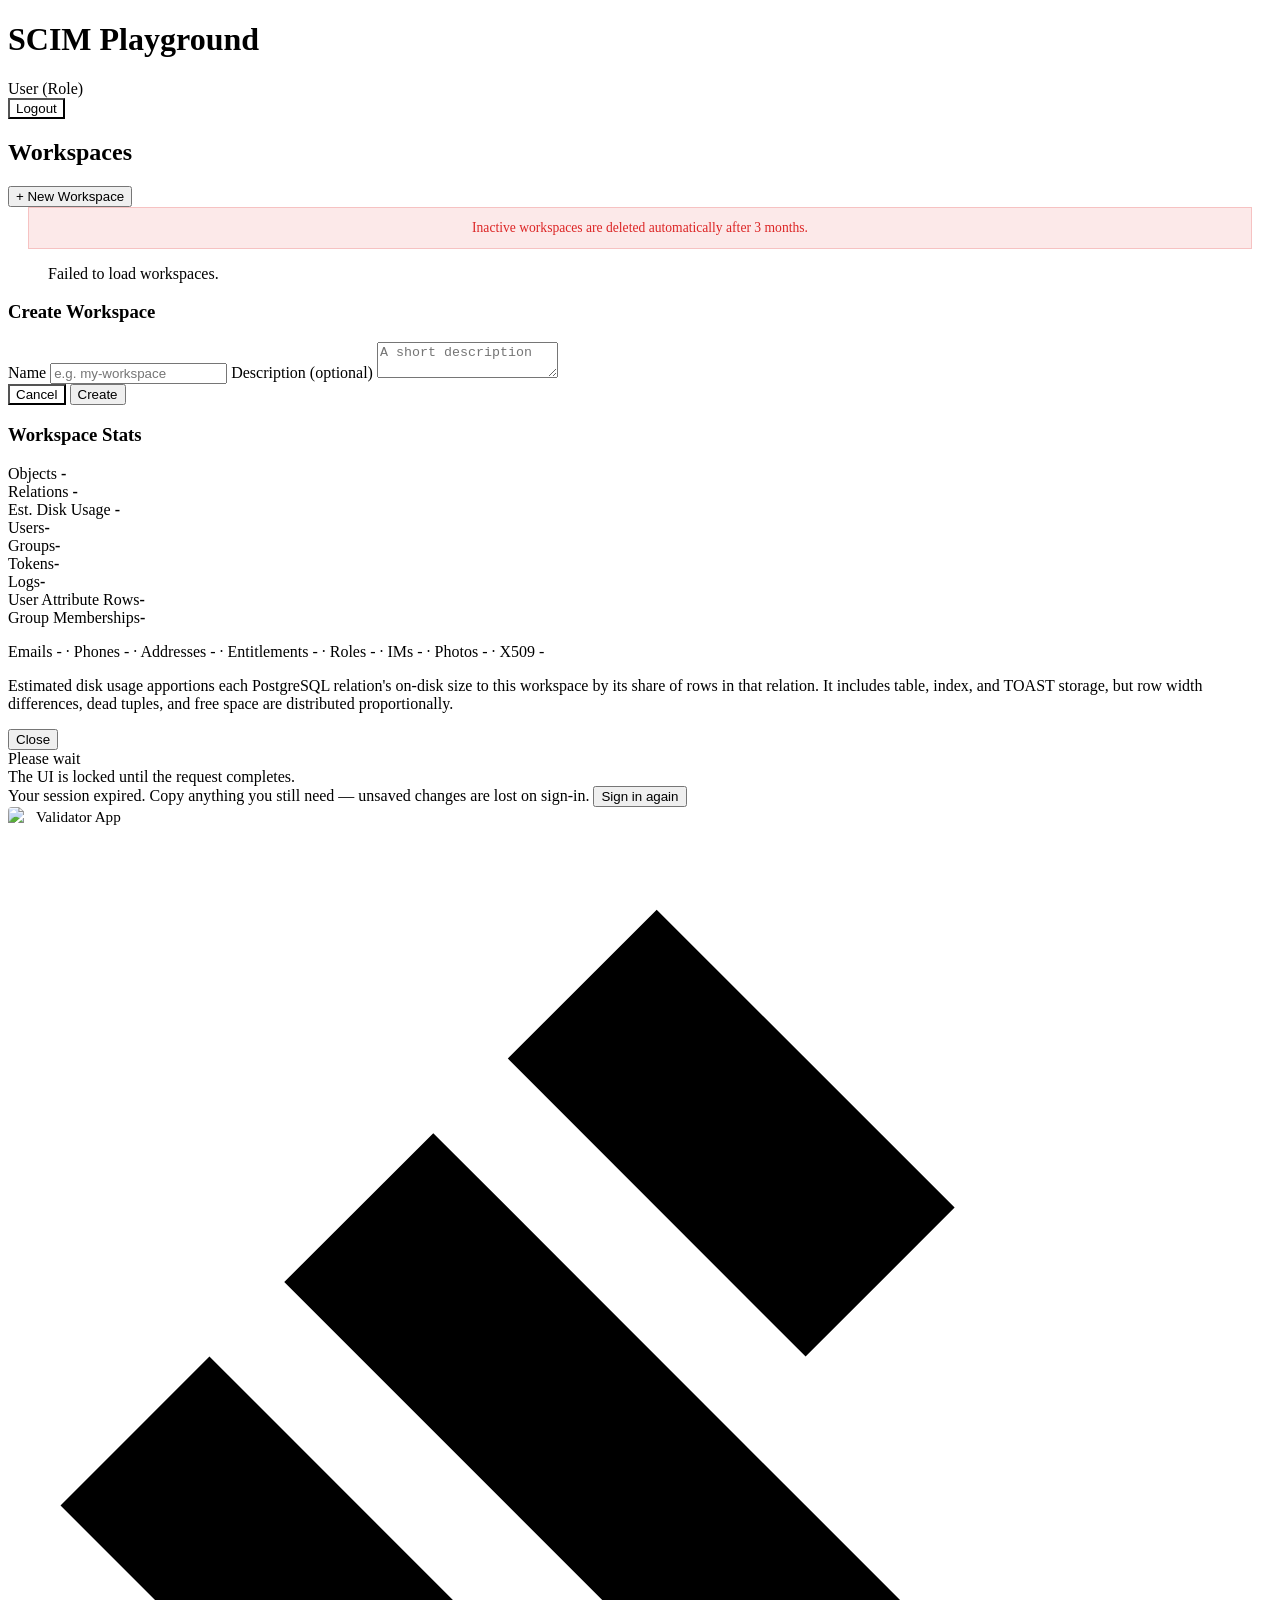
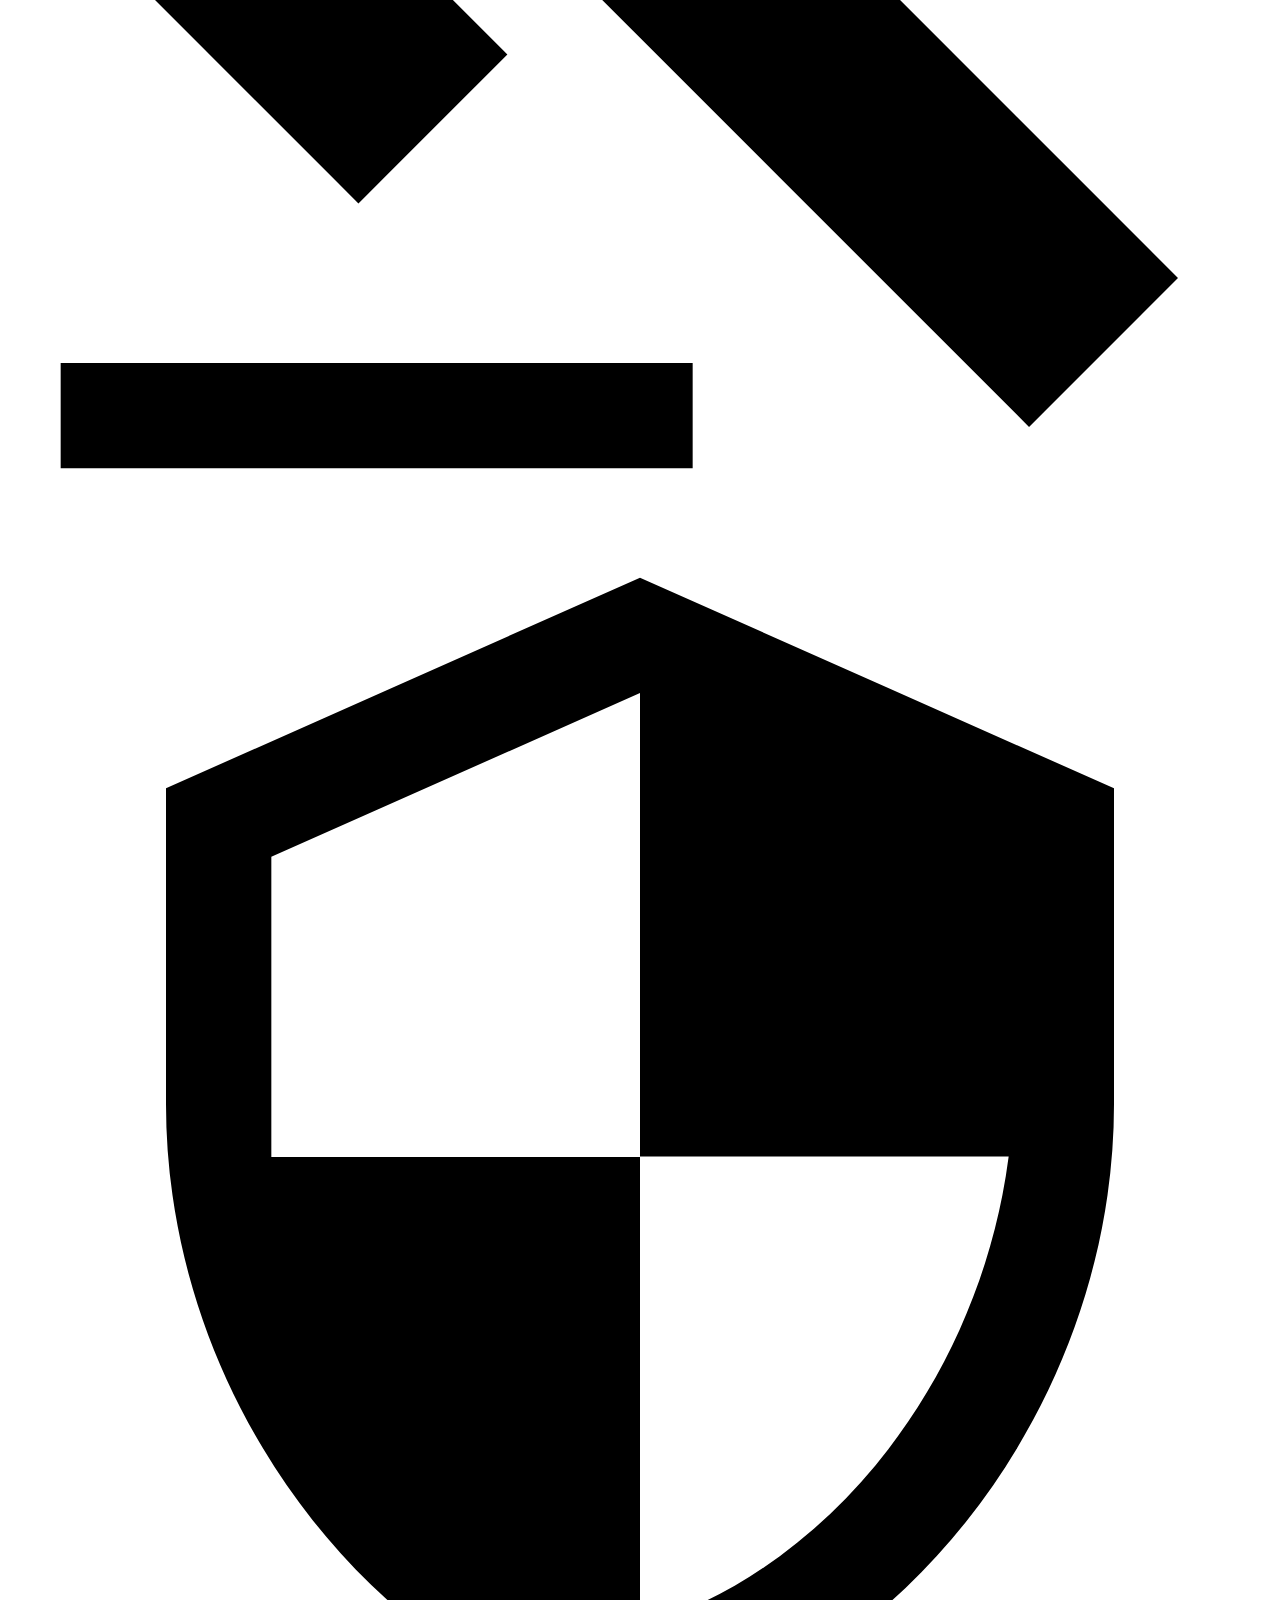
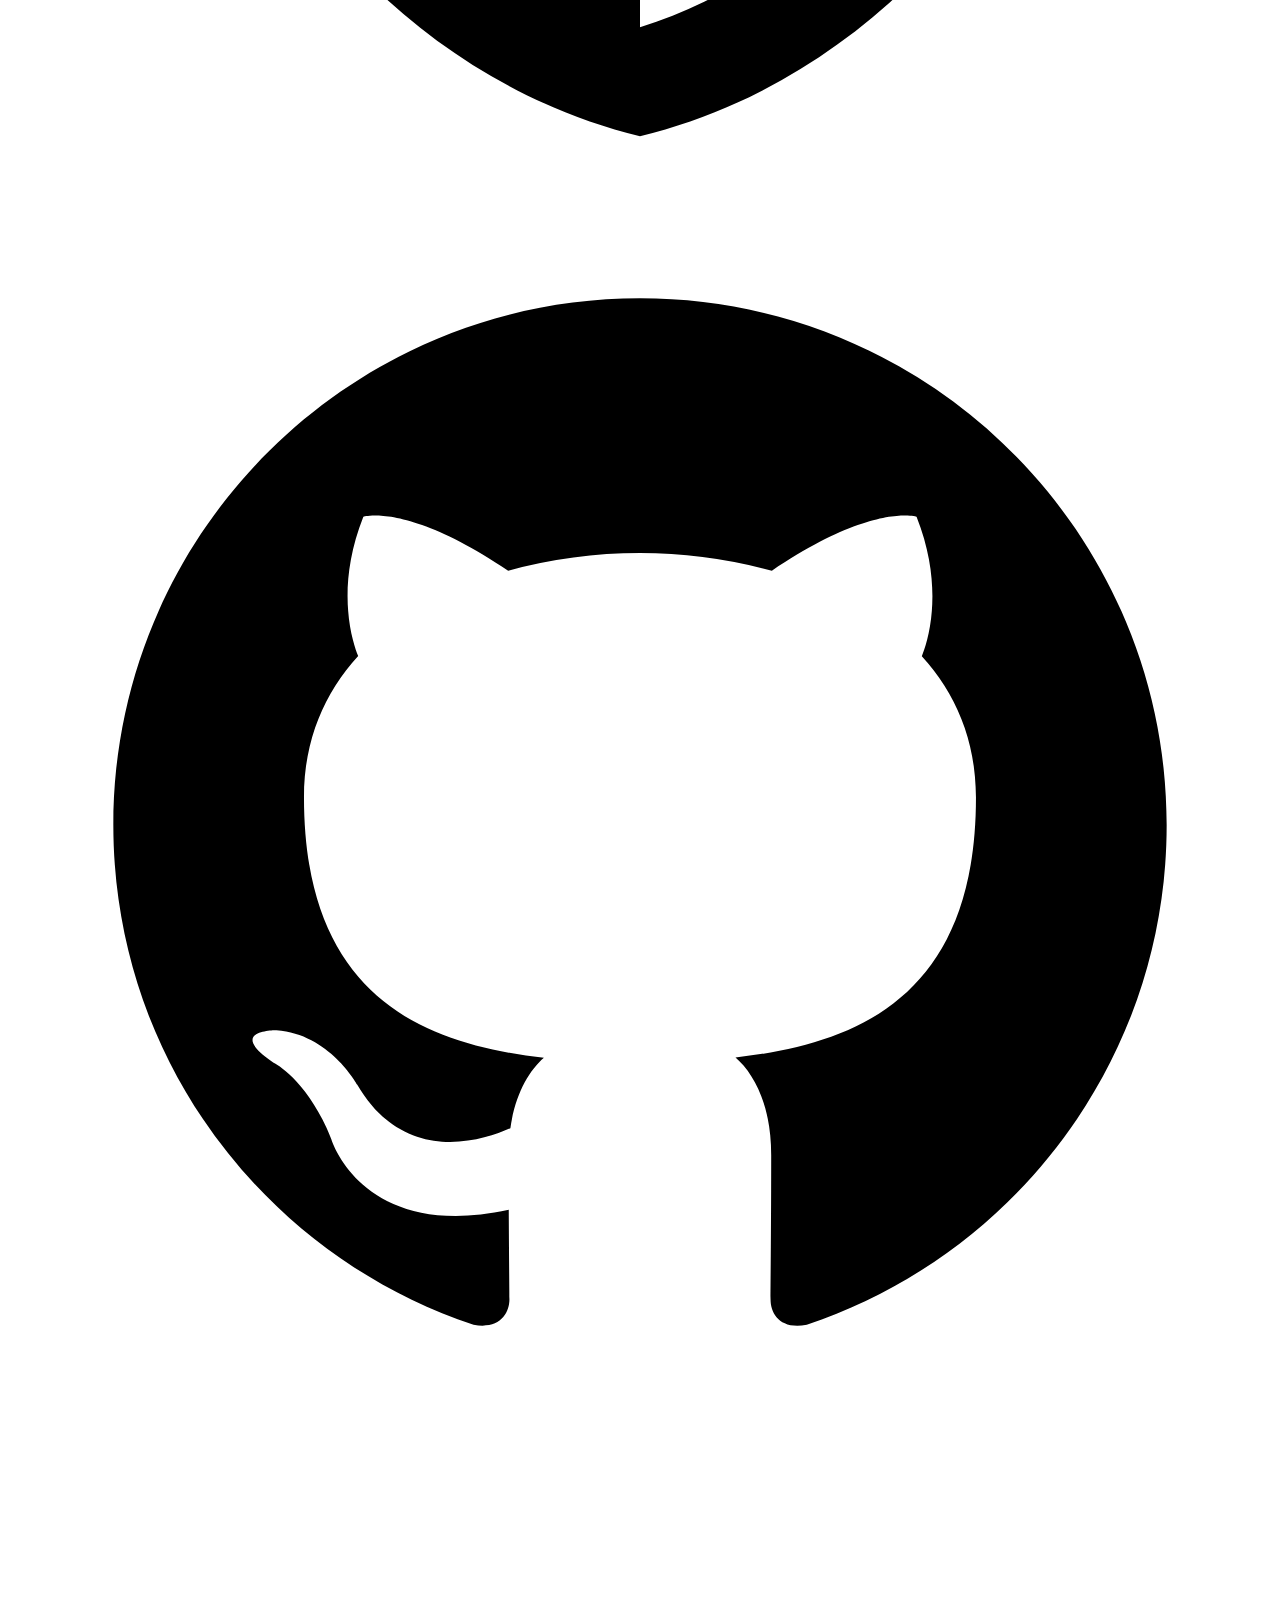
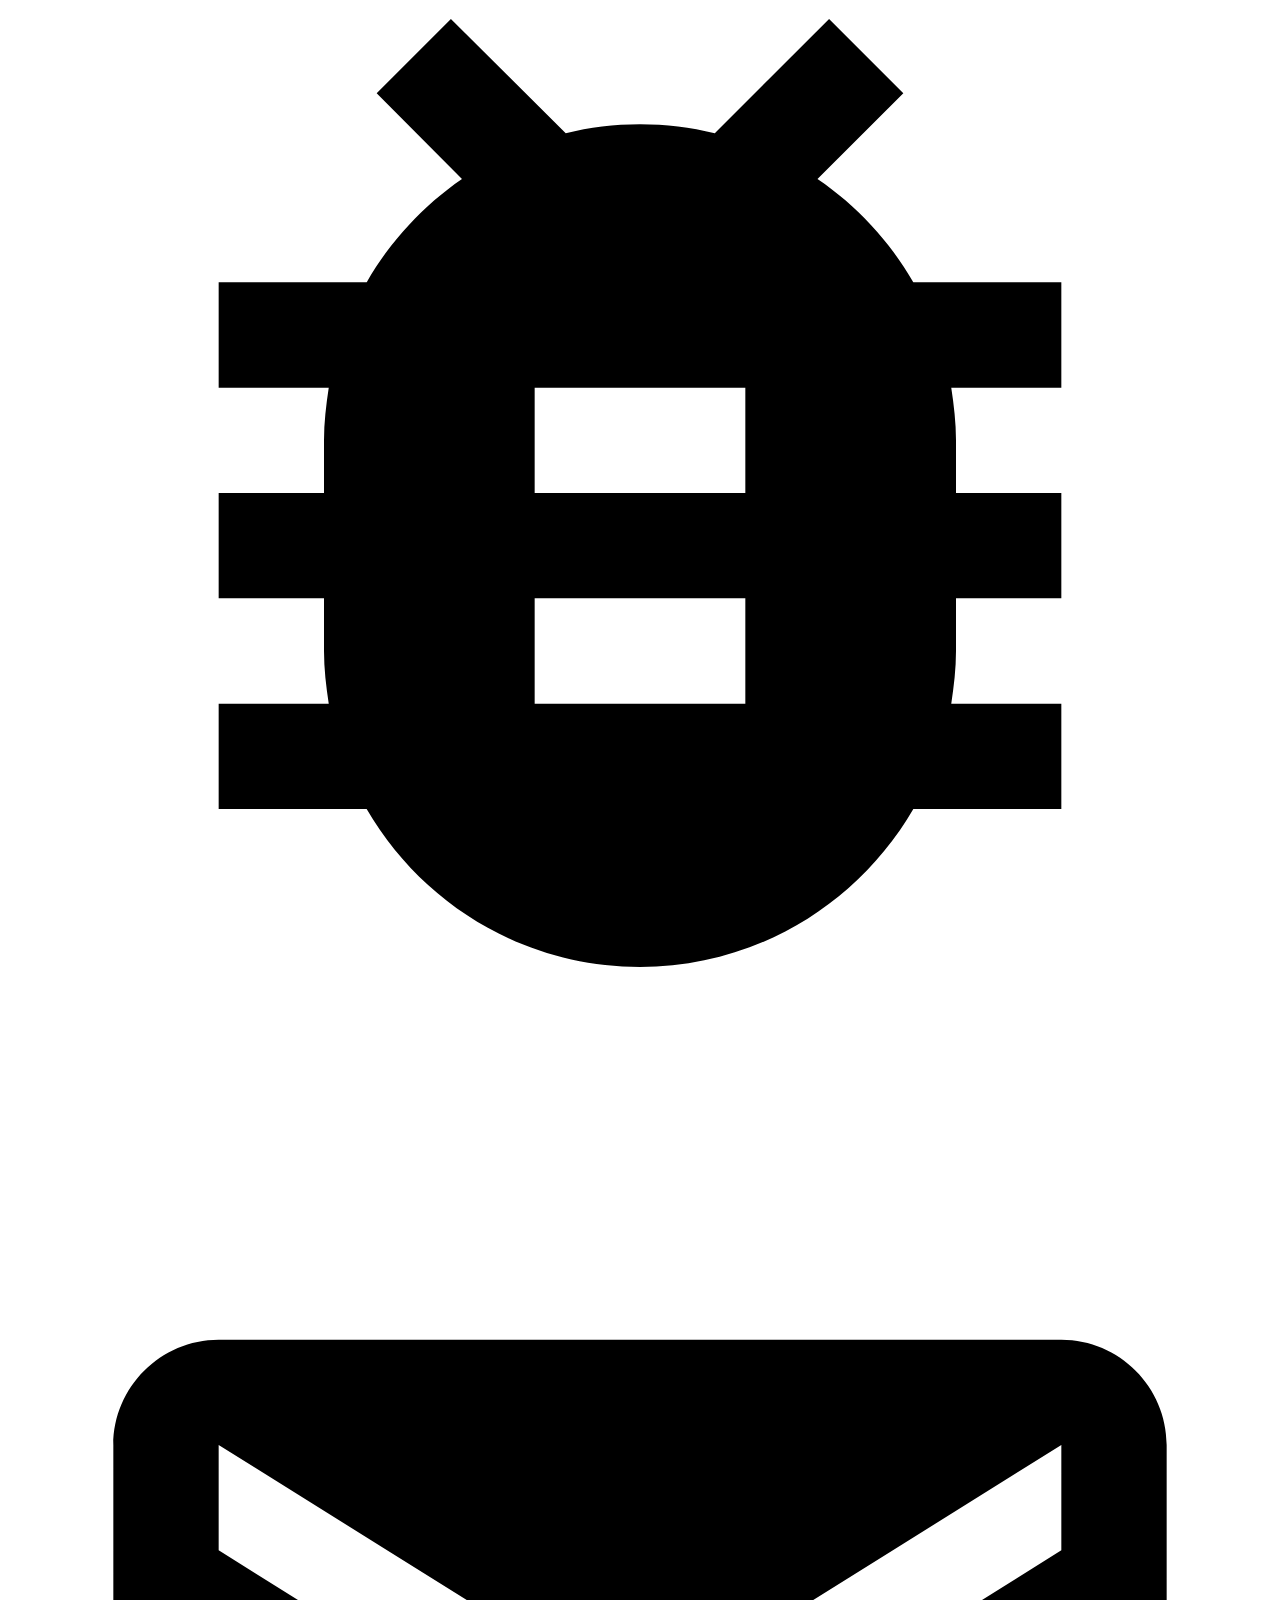
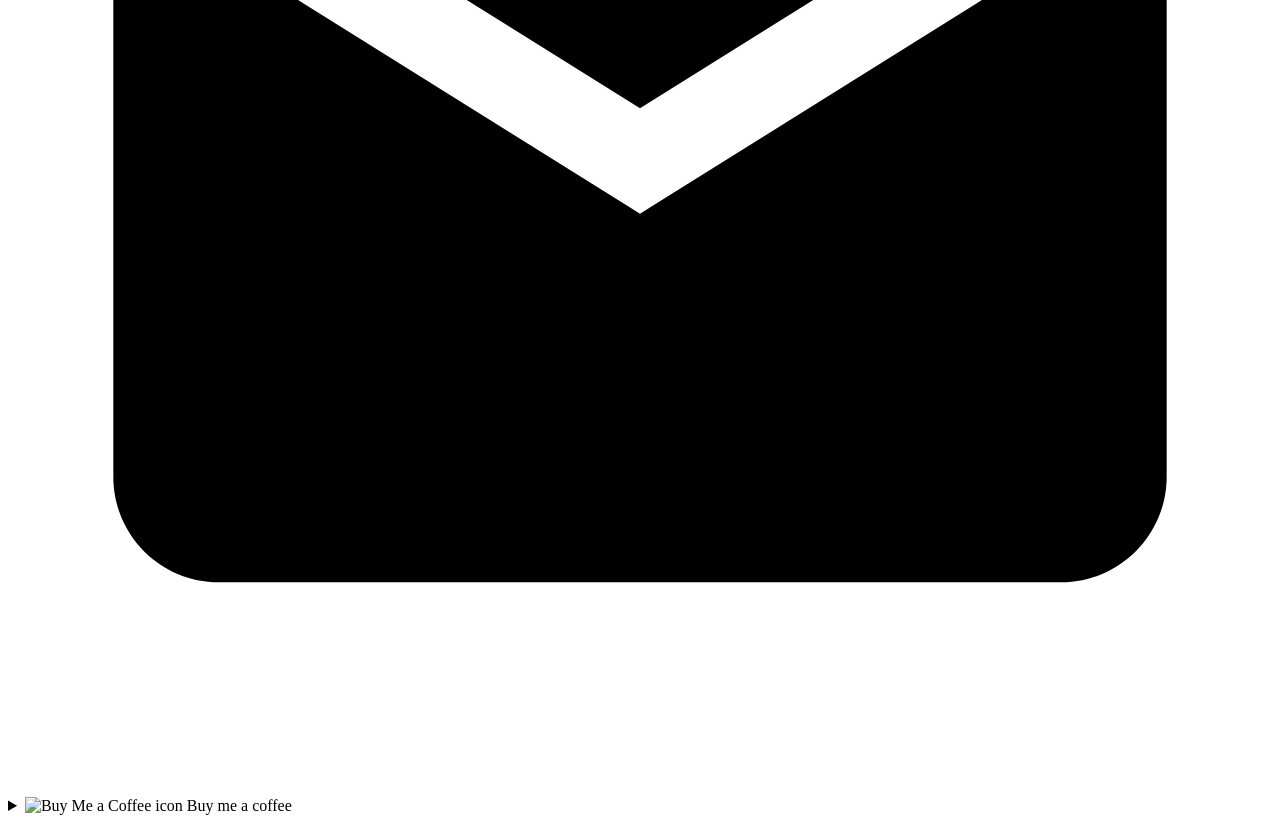
==== src/main/resources/templates/index.html @ 509dd082 "Return 401 for expired-session API calls and recover cleanly When the OIDC session expired, XHRs to " ====
<!DOCTYPE html>
<html lang="en" xmlns:th="http://www.thymeleaf.org">
<head>
    <meta charset="UTF-8">
    <meta name="viewport" content="width=device-width, initial-scale=1.0">
    <meta name="_csrf" th:content="${_csrf.token}">
    <meta name="_csrf_header" th:content="${_csrf.headerName}">
    <title>SCIM Playground</title>
    <link rel="icon" type="image/svg+xml" th:href="@{/favicon.svg}" href="/favicon.svg">
    <link rel="stylesheet" th:href="@{/fonts/fonts.css}" href="/fonts/fonts.css">
    <link rel="stylesheet" th:href="@{/css/workspace.css}" href="/css/workspace.css">
    <script th:src="@{/js/api-client.js}" src="/js/api-client.js"></script>
    <style>
        /* Page-local only. auto-style-* names are reused with different meanings in workspace.html,
           so they must not move into the shared stylesheet. */
        .auto-style-1 { margin:0 }
        .auto-style-2 { background:var(--surface2);color:var(--text) }
        .auto-style-3 { background:var(--surface2) }
        .workspace-list { list-style: none; }
        .workspace-item { display: flex; justify-content: space-between; align-items: center; padding: 1rem 1.25rem; background: var(--surface); border: 1px solid var(--border); border-radius: var(--radius); margin-bottom: 0.5rem; cursor: pointer; transition: border-color 0.15s; }
        .workspace-item:hover { border-color: var(--primary); }
        .workspace-item .name { font-weight: 600; }
        .workspace-item .meta { font-size: 0.75rem; color: var(--text-muted); }
        .workspace-item .actions { display: flex; gap: 0.5rem; }
    </style>
</head>
<body>
<div class="container">
    <header class="site-header">
        <div class="site-header-brand">
            <h1>SCIM Playground</h1>
        </div>
        <div class="site-header-user">
            <span class="user-name" th:text="${currentUser} + ' (' + ${currentUserRole} + ')'">User (Role)</span>
            <form method="post" th:action="@{/logout}"  class="auto-style-1" >
                <input type="hidden" th:name="${_csrf.parameterName}" th:value="${_csrf.token}">
                <button class="btn auto-style-2" type="submit" >Logout</button>
            </form>
        </div>
    </header>

    <div class="card">
        <div class="card-header">
            <h2>Workspaces</h2>
            <button class="btn btn-primary" onclick="showCreateModal()">+ New Workspace</button>
        </div>
        <div style="margin: 0 1.25rem 1rem 1.25rem; color: #dc2626; background: rgba(220, 38, 38, 0.1); padding: 0.75rem; border-radius: var(--radius); text-align: center; border: 1px solid rgba(220, 38, 38, 0.2); font-size: 0.85rem; font-weight: 500;">
            Inactive workspaces are deleted automatically after 3 months.
        </div>
        <ul class="workspace-list" id="workspaceList">
            <li class="empty-state" id="emptyState">Loading...</li>
        </ul>
    </div>
</div>

<!-- Create Workspace Modal -->
<div class="modal-backdrop" id="createModal">
    <div class="modal">
        <h3>Create Workspace</h3>
        <label for="wsName">Name</label>
        <input type="text" id="wsName" placeholder="e.g. my-workspace">
        <label for="wsDesc">Description (optional)</label>
        <textarea id="wsDesc" rows="2" placeholder="A short description"></textarea>
        <div class="modal-actions">
            <button class="btn auto-style-3"  onclick="hideCreateModal()">Cancel</button>
            <button class="btn btn-primary" onclick="createWorkspace()">Create</button>
        </div>
    </div>
</div>

<div class="modal-backdrop" id="statsModal">
    <div class="modal modal-wide">
        <h3 id="statsModalTitle">Workspace Stats</h3>
        <div class="stats-grid">
            <div class="stat-tile">
                <span class="stat-label">Objects</span>
                <strong class="stat-value" id="statsObjects">-</strong>
            </div>
            <div class="stat-tile">
                <span class="stat-label">Relations</span>
                <strong class="stat-value" id="statsRelations">-</strong>
            </div>
            <div class="stat-tile">
                <span class="stat-label">Est. Disk Usage</span>
                <strong class="stat-value" id="statsStorage">-</strong>
            </div>
        </div>
        <div class="stats-breakdown">
            <div class="stats-breakdown-item"><span>Users</span><strong id="statsUsers">-</strong></div>
            <div class="stats-breakdown-item"><span>Groups</span><strong id="statsGroups">-</strong></div>
            <div class="stats-breakdown-item"><span>Tokens</span><strong id="statsTokens">-</strong></div>
            <div class="stats-breakdown-item"><span>Logs</span><strong id="statsLogs">-</strong></div>
            <div class="stats-breakdown-item"><span>User Attribute Rows</span><strong id="statsAttributes">-</strong></div>
            <div class="stats-breakdown-item"><span>Group Memberships</span><strong id="statsMemberships">-</strong></div>
        </div>
        <p class="stats-note" id="statsAttributeBreakdown">Emails - · Phones - · Addresses - · Entitlements - · Roles - · IMs - · Photos - · X509 -</p>
        <p class="stats-note">Estimated disk usage apportions each PostgreSQL relation's on-disk size to this workspace by its share of rows in that relation. It includes table, index, and TOAST storage, but row width differences, dead tuples, and free space are distributed proportionally.</p>
        <div class="modal-actions">
            <button class="btn btn-info" onclick="hideStatsModal()">Close</button>
        </div>
    </div>
</div>

<div class="blocking-overlay" id="actionOverlay" aria-hidden="true">
    <output class="blocking-overlay-card" aria-live="polite" aria-busy="true">
        <div class="blocking-overlay-spinner"></div>
        <div>
            <div class="blocking-overlay-title" id="actionOverlayTitle">Please wait</div>
            <div class="blocking-overlay-copy" id="actionOverlayCopy">The UI is locked until the request completes.</div>
        </div>
    </output>
</div>

<div class="session-banner" id="sessionExpiredBanner" role="alert" aria-hidden="true">
    <span>Your session expired. Copy anything you still need — unsaved changes are lost on sign-in.</span>
    <button class="btn btn-primary btn-sm" type="button" onclick="signInAgain()">Sign in again</button>
</div>

<div class="toast" id="toast"></div>

<script type="module">
// apiFetch() and signInAgain() come from /js/api-client.js, loaded in <head>.
const API = '/api';
const statsCache = new Map();
let blockingActionInFlight = false;

async function loadWorkspaces() {
    try {
        const res = await apiFetch(`${API}/workspaces`);
        const data = await res.json();
        const list = document.getElementById('workspaceList');
        if (!data.length) {
            list.innerHTML = '<li class="empty-state">No workspaces yet. Create one to get started.</li>';
            return;
        }
        list.innerHTML = data.map(ws => `
            <li class="workspace-item" onclick="window.location='/workspaces/${ws.id}'">
                <div>
                    <div class="name">${esc(ws.name)}</div>
                    <div class="meta">Workspace ID ${esc(ws.id)}</div>
                    <div class="meta">Owner ${esc(ws.createdByDisplayName || ws.createdByUsername || 'n/a')}</div>
                    <div class="meta" id="ws-size-${ws.id}">Total size Loading...</div>
                    <div class="meta">Created ${new Date(ws.createdAt).toLocaleString()}</div>
                    <div class="meta">Last updated ${ws.updatedAt ? new Date(ws.updatedAt).toLocaleString() : 'N/A'}</div>
                </div>
                <div class="actions" onclick="event.stopPropagation()">
                    <button class="btn btn-info btn-sm" onclick="showWorkspaceStats('${ws.id}','${esc(ws.name)}')">Stats</button>
                    <button class="btn btn-danger btn-sm" onclick="deleteWorkspace('${ws.id}','${esc(ws.name)}')">Delete</button>
                </div>
            </li>
        `).join('');
        await Promise.all(data.map(ws => hydrateWorkspaceSize(ws.id)));
    } catch {
        document.getElementById('workspaceList').innerHTML = '<li class="empty-state">Failed to load workspaces.</li>';
    }
}

async function hydrateWorkspaceSize(workspaceId) {
    try {
        const stats = await loadWorkspaceStats(workspaceId);
        const size = document.getElementById(`ws-size-${workspaceId}`);
        if (size) {
            size.textContent = `Total size ${formatBytes(stats.storage?.estimatedRowBytes)}`;
        }
    } catch {
        const size = document.getElementById(`ws-size-${workspaceId}`);
        if (size) {
            size.textContent = 'Total size unavailable';
        }
    }
}

async function loadWorkspaceStats(workspaceId) {
    if (statsCache.has(workspaceId)) {
        return statsCache.get(workspaceId);
    }
    const res = await apiFetch(`${API}/workspaces/${workspaceId}/stats`);
    if (!res.ok) {
        throw new Error('Failed to load workspace stats');
    }
    const stats = await res.json();
    statsCache.set(workspaceId, stats);
    return stats;
}

async function showWorkspaceStats(workspaceId, workspaceName) {
    if (statsCache.has(workspaceId)) {
        const stats = statsCache.get(workspaceId);
        document.getElementById('statsModalTitle').textContent = `Workspace Stats: ${workspaceName}`;
        renderWorkspaceStats(stats, 'stats');
        document.getElementById('statsModal').classList.add('active');
        return;
    }
    await runBlockingAction('Loading workspace stats', async () => {
        try {
            const stats = await loadWorkspaceStats(workspaceId);
            document.getElementById('statsModalTitle').textContent = `Workspace Stats: ${workspaceName}`;
            renderWorkspaceStats(stats, 'stats');
            document.getElementById('statsModal').classList.add('active');
        } catch {
            toast('Failed to load workspace stats');
        }
    });
}

function hideStatsModal() {
    document.getElementById('statsModal').classList.remove('active');
}

function setActionOverlay(active, title = 'Please wait', copy = 'The UI is locked until the request completes.') {
    const overlay = document.getElementById('actionOverlay');
    if (!overlay) {
        return;
    }
    overlay.classList.toggle('active', active);
    overlay.setAttribute('aria-hidden', active ? 'false' : 'true');
    setText('actionOverlayTitle', title);
    setText('actionOverlayCopy', copy);
}

async function runBlockingAction(title, operation, copy = 'This action may take a moment while the database responds.') {
    if (blockingActionInFlight) {
        return;
    }
    blockingActionInFlight = true;
    setActionOverlay(true, title, copy);
    try {
        return await operation();
    } catch (err) {
        console.error('Action failed:', err);
        toast('Request failed');
        return null;
    } finally {
        blockingActionInFlight = false;
        setActionOverlay(false);
    }
}

function showCreateModal() { document.getElementById('createModal').classList.add('active'); document.getElementById('wsName').focus(); }
function hideCreateModal() { document.getElementById('createModal').classList.remove('active'); }

async function createWorkspace() {
    const name = document.getElementById('wsName').value.trim();
    if (!name) return;
    const desc = document.getElementById('wsDesc').value.trim();
    await runBlockingAction('Creating workspace', async () => {
        const res = await apiFetch(`${API}/workspaces`, {
            method: 'POST', headers: {'Content-Type': 'application/json'},
            body: JSON.stringify({name, description: desc || null})
        });
        if (!res.ok) {
            const msg = await res.text();
            toast(msg || 'Failed to create workspace');
            return;
        }
        hideCreateModal();
        document.getElementById('wsName').value = '';
        document.getElementById('wsDesc').value = '';
        toast('Workspace created');
        await loadWorkspaces();
    });
}

async function deleteWorkspace(id, name) {
    if (!confirm(`Delete workspace "${name}"? This also deletes all its data.`)) return;
    await runBlockingAction('Deleting workspace', async () => {
        const res = await apiFetch(`${API}/workspaces/${id}`, {method: 'DELETE'});
        if (!res.ok) {
            const msg = await res.text();
            toast(msg || 'Failed to delete workspace');
            return;
        }
        statsCache.delete(id);
        toast('Workspace deleted');
        await loadWorkspaces();
    });
}

function toast(msg) {
    const t = document.getElementById('toast');
    t.textContent = msg; t.classList.add('show');
    setTimeout(() => t.classList.remove('show'), 2500);
}

function renderWorkspaceStats(stats, prefix) {
    const objects = stats?.objects || {};
    const relations = stats?.relations || {};
    const storage = stats?.storage || {};
    const attributes = objects.userAttributes || {};

    setText(`${prefix}Objects`, formatNumber(objects.total));
    setText(`${prefix}Relations`, formatNumber(relations.total));
    setText(`${prefix}Storage`, formatBytes(storage.estimatedRowBytes));
    setText(`${prefix}Users`, formatNumber(objects.users));
    setText(`${prefix}Groups`, formatNumber(objects.groups));
    setText(`${prefix}Tokens`, formatNumber(objects.tokens));
    setText(`${prefix}Logs`, formatNumber(objects.logs));
    setText(`${prefix}Attributes`, formatNumber(objects.userAttributeRows));
    setText(`${prefix}Memberships`, formatNumber(relations.groupMemberships));
    setText(
        `${prefix}AttributeBreakdown`,
        `Emails ${formatNumber(attributes.emails)} · Phones ${formatNumber(attributes.phoneNumbers)} · Addresses ${formatNumber(attributes.addresses)} · Entitlements ${formatNumber(attributes.entitlements)} · Roles ${formatNumber(attributes.roles)} · IMs ${formatNumber(attributes.ims)} · Photos ${formatNumber(attributes.photos)} · X509 ${formatNumber(attributes.x509Certificates)}`);
}

function setText(id, value) {
    const element = document.getElementById(id);
    if (element) {
        element.textContent = value;
    }
}

function formatNumber(value) {
    if (typeof value !== 'number' || Number.isNaN(value)) {
        return '-';
    }
    return new Intl.NumberFormat().format(value);
}

function formatBytes(value) {
    if (typeof value !== 'number' || Number.isNaN(value)) {
        return '-';
    }
    if (value < 1024) {
        return `${formatNumber(value)} B`;
    }

    const units = ['KB', 'MB', 'GB', 'TB'];
    let size = value / 1024;
    let unitIndex = 0;
    while (size >= 1024 && unitIndex < units.length - 1) {
        size /= 1024;
        unitIndex += 1;
    }
    return `${size.toFixed(size >= 10 ? 1 : 2)} ${units[unitIndex]}`;
}

function esc(s) { const d = document.createElement('div'); d.textContent = s; return d.innerHTML; }

globalThis.showCreateModal = showCreateModal;
globalThis.hideCreateModal = hideCreateModal;
globalThis.createWorkspace = createWorkspace;
globalThis.showWorkspaceStats = showWorkspaceStats;
globalThis.hideStatsModal = hideStatsModal;
globalThis.deleteWorkspace = deleteWorkspace;

try {
    await loadWorkspaces();
} catch (err) {
    console.error('Initialization error:', err);
    toast('Failed to load workspaces');
}
</script>
<footer class="site-footer">
    <div style="margin-bottom: 1rem;">
        <a th:href="${validatorUrl}" target="_blank" rel="noopener noreferrer" style="display: inline-flex; align-items: center; gap: 0.5rem; color: var(--text-muted); text-decoration: none; font-weight: 500; font-size: 0.95rem;">
            <img th:src="|${validatorUrl}/favicon.svg|" alt="Favicon" style="width: 1.25rem; height: 1.25rem; border-radius: 0.25rem;"> Validator App
        </a>
    </div>
    <nav class="site-footer-icons" aria-label="Legal and contact links">
        <a href="https://scimsandbox.github.io/scim-app-policy/terms.html" target="_blank" rel="noopener noreferrer" aria-label="Terms of Service" title="Terms of Service">
            <svg xmlns="http://www.w3.org/2000/svg" viewBox="0 0 24 24"><path d="M1 21h12v2H1zM5.245 8.07l2.83-2.827 14.14 14.142-2.828 2.828zM12.317 1l5.657 5.656-2.83 2.83-5.654-5.66zM3.825 9.485l5.657 5.657-2.828 2.828-5.657-5.657z"/></svg>
        </a>
        <a href="https://scimsandbox.github.io/scim-app-policy/privacy.html" target="_blank" rel="noopener noreferrer" aria-label="Privacy Policy" title="Privacy Policy">
            <svg xmlns="http://www.w3.org/2000/svg" viewBox="0 0 24 24"><path d="M12 1 3 5v6c0 5.55 3.84 10.74 9 12 5.16-1.26 9-6.45 9-12V5l-9-4zm0 10.99h7c-.53 4.12-3.28 7.79-7 8.94V12H5V6.3l7-3.11v8.8z"/></svg>
        </a>
        <a href="https://github.com/scimsandbox" target="_blank" rel="noopener noreferrer" aria-label="GitHub" title="GitHub">
            <svg xmlns="http://www.w3.org/2000/svg" viewBox="0 0 24 24"><path d="M12 2C6.477 2 2 6.477 2 12c0 4.42 2.865 8.166 6.839 9.489.5.092.682-.217.682-.482 0-.237-.009-.866-.013-1.7-2.782.603-3.369-1.342-3.369-1.342-.454-1.155-1.11-1.462-1.11-1.462-.908-.62.069-.608.069-.608 1.003.07 1.531 1.03 1.531 1.03.892 1.529 2.341 1.087 2.91.831.092-.646.35-1.086.636-1.337-2.22-.253-4.555-1.11-4.555-4.943 0-1.091.39-1.984 1.029-2.683-.103-.253-.446-1.27.098-2.647 0 0 .84-.269 2.75 1.025A9.578 9.578 0 0 1 12 6.836a9.59 9.59 0 0 1 2.504.337c1.909-1.294 2.747-1.025 2.747-1.025.546 1.377.203 2.394.1 2.647.64.699 1.028 1.592 1.028 2.683 0 3.842-2.339 4.687-4.566 4.935.359.309.678.919.678 1.852 0 1.336-.012 2.415-.012 2.743 0 .267.18.578.688.48C19.138 20.163 22 16.418 22 12c0-5.523-4.477-10-10-10z"/></svg>
        </a>
        <a href="https://github.com/scimsandbox/scim-project/issues" target="_blank" rel="noopener noreferrer" aria-label="Report Issue" title="Report Issue">
            <svg xmlns="http://www.w3.org/2000/svg" viewBox="0 0 24 24"><path d="M20 8h-2.81c-.45-.78-1.07-1.45-1.82-1.96L17 4.41 15.59 3l-2.17 2.17C12.96 5.06 12.49 5 12 5c-.49 0-.96.06-1.41.17L8.41 3 7 4.41l1.62 1.63C7.88 6.55 7.26 7.22 6.81 8H4v2h2.09c-.05.33-.09.66-.09 1v1H4v2h2v1c0 .34.04.67.09 1H4v2h2.81c1.04 1.79 2.97 3 5.19 3s4.15-1.21 5.19-3H20v-2h-2.09c.05-.33.09-.66.09-1v-1h2v-2h-2v-1c0-.34-.04-.67-.09-1H20V8zm-6 8h-4v-2h4v2zm0-4h-4v-2h4v2z"/></svg>
        </a>
        <a href="mailto:support@scimsandbox.net" aria-label="Email Support" title="Email Support">
            <svg xmlns="http://www.w3.org/2000/svg" viewBox="0 0 24 24"><path d="M20 4H4c-1.1 0-2 .9-2 2v12c0 1.1.9 2 2 2h16c1.1 0 2-.9 2-2V6c0-1.1-.9-2-2-2zm0 4-8 5-8-5V6l8 5 8-5v2z"/></svg>
        </a>
    </nav>
</footer>
<details class="bmc-widget">
    <summary aria-label="Buy me a coffee">
        <img th:src="@{/images/buy-me-a-coffee-icon.svg}" src="/images/buy-me-a-coffee-icon.svg" alt="Buy Me a Coffee icon">
        <span class="bmc-widget-label">Buy me a coffee</span>
    </summary>
    <a class="bmc-panel" href="https://buymeacoffee.com/eduard.pal" target="_blank" rel="noopener noreferrer" aria-label="Open Buy Me a Coffee">
        <img th:src="@{/images/buy-me-a-coffee.png}" src="/images/buy-me-a-coffee.png" alt="Buy Me a Coffee QR code">
        <span class="bmc-panel-copy">
            <span class="bmc-panel-hint">Scan or click</span>
        </span>
    </a>
</details>
</body>
</html>
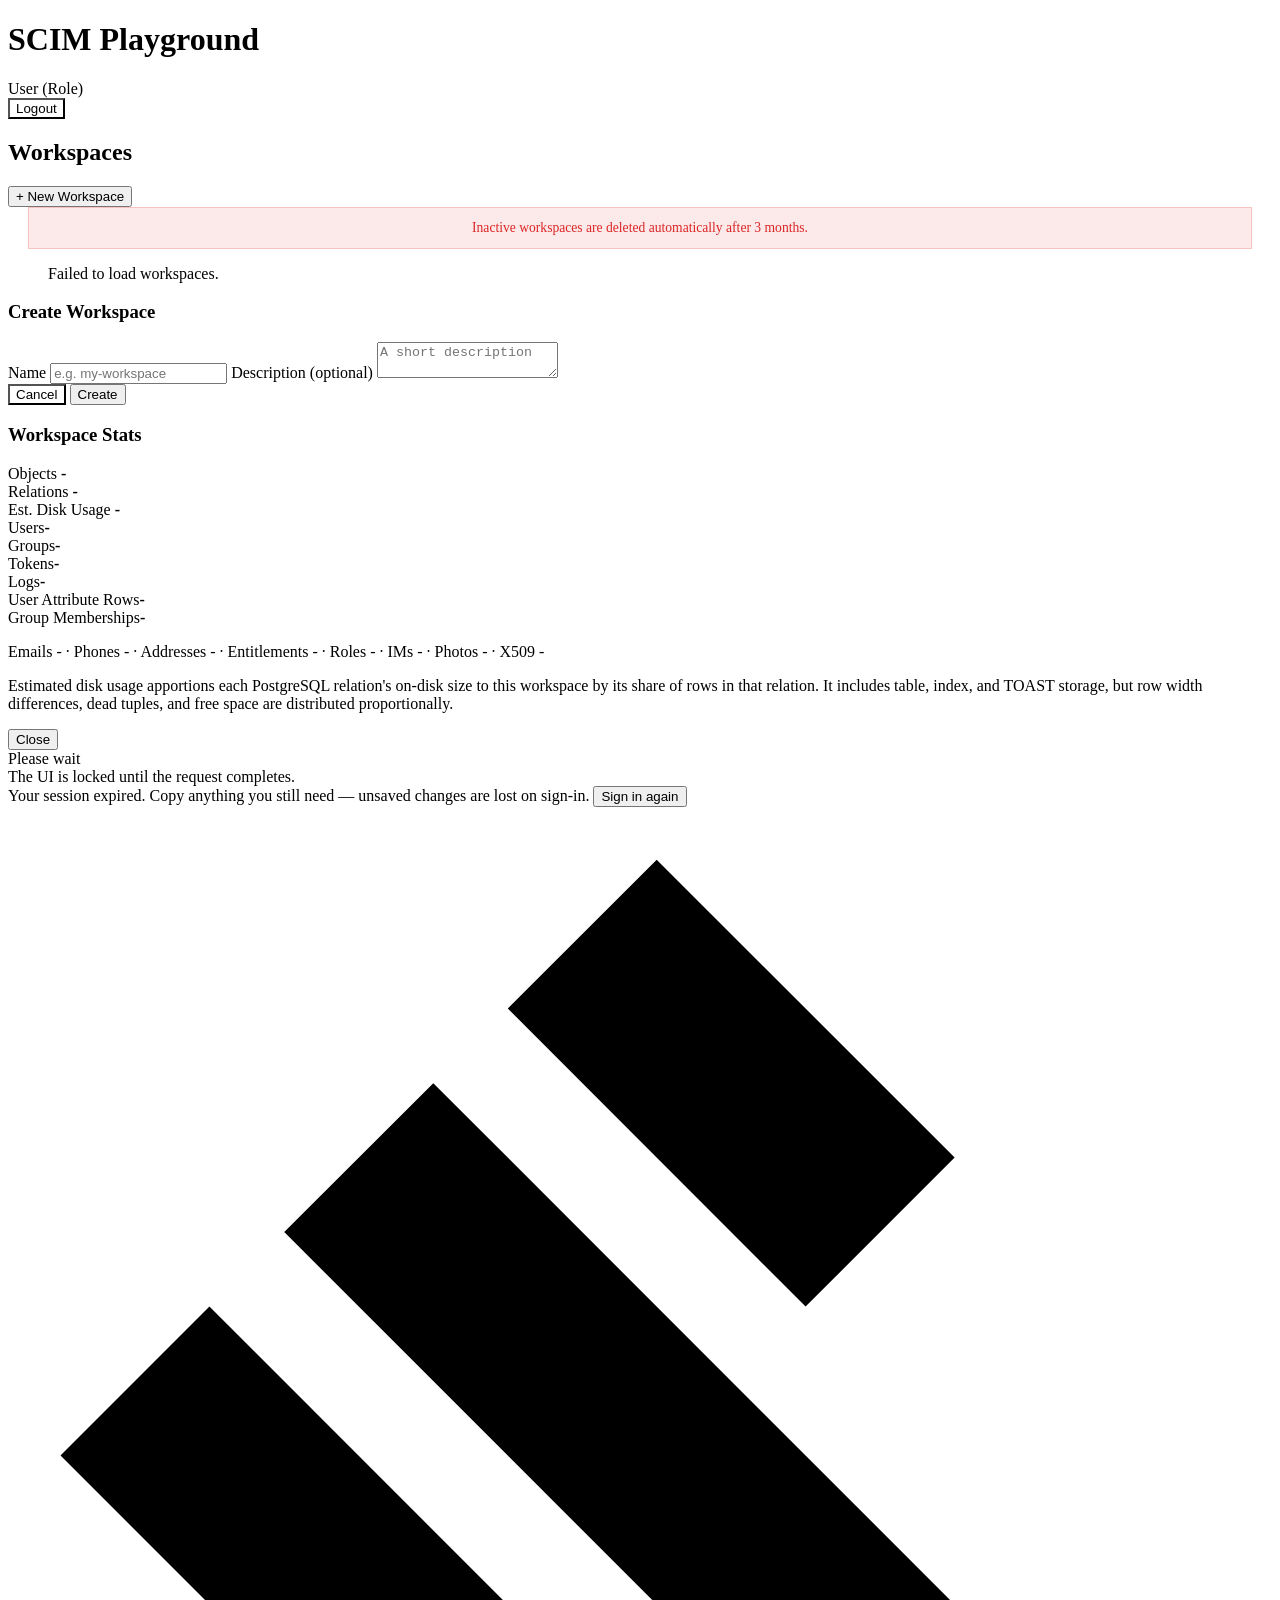
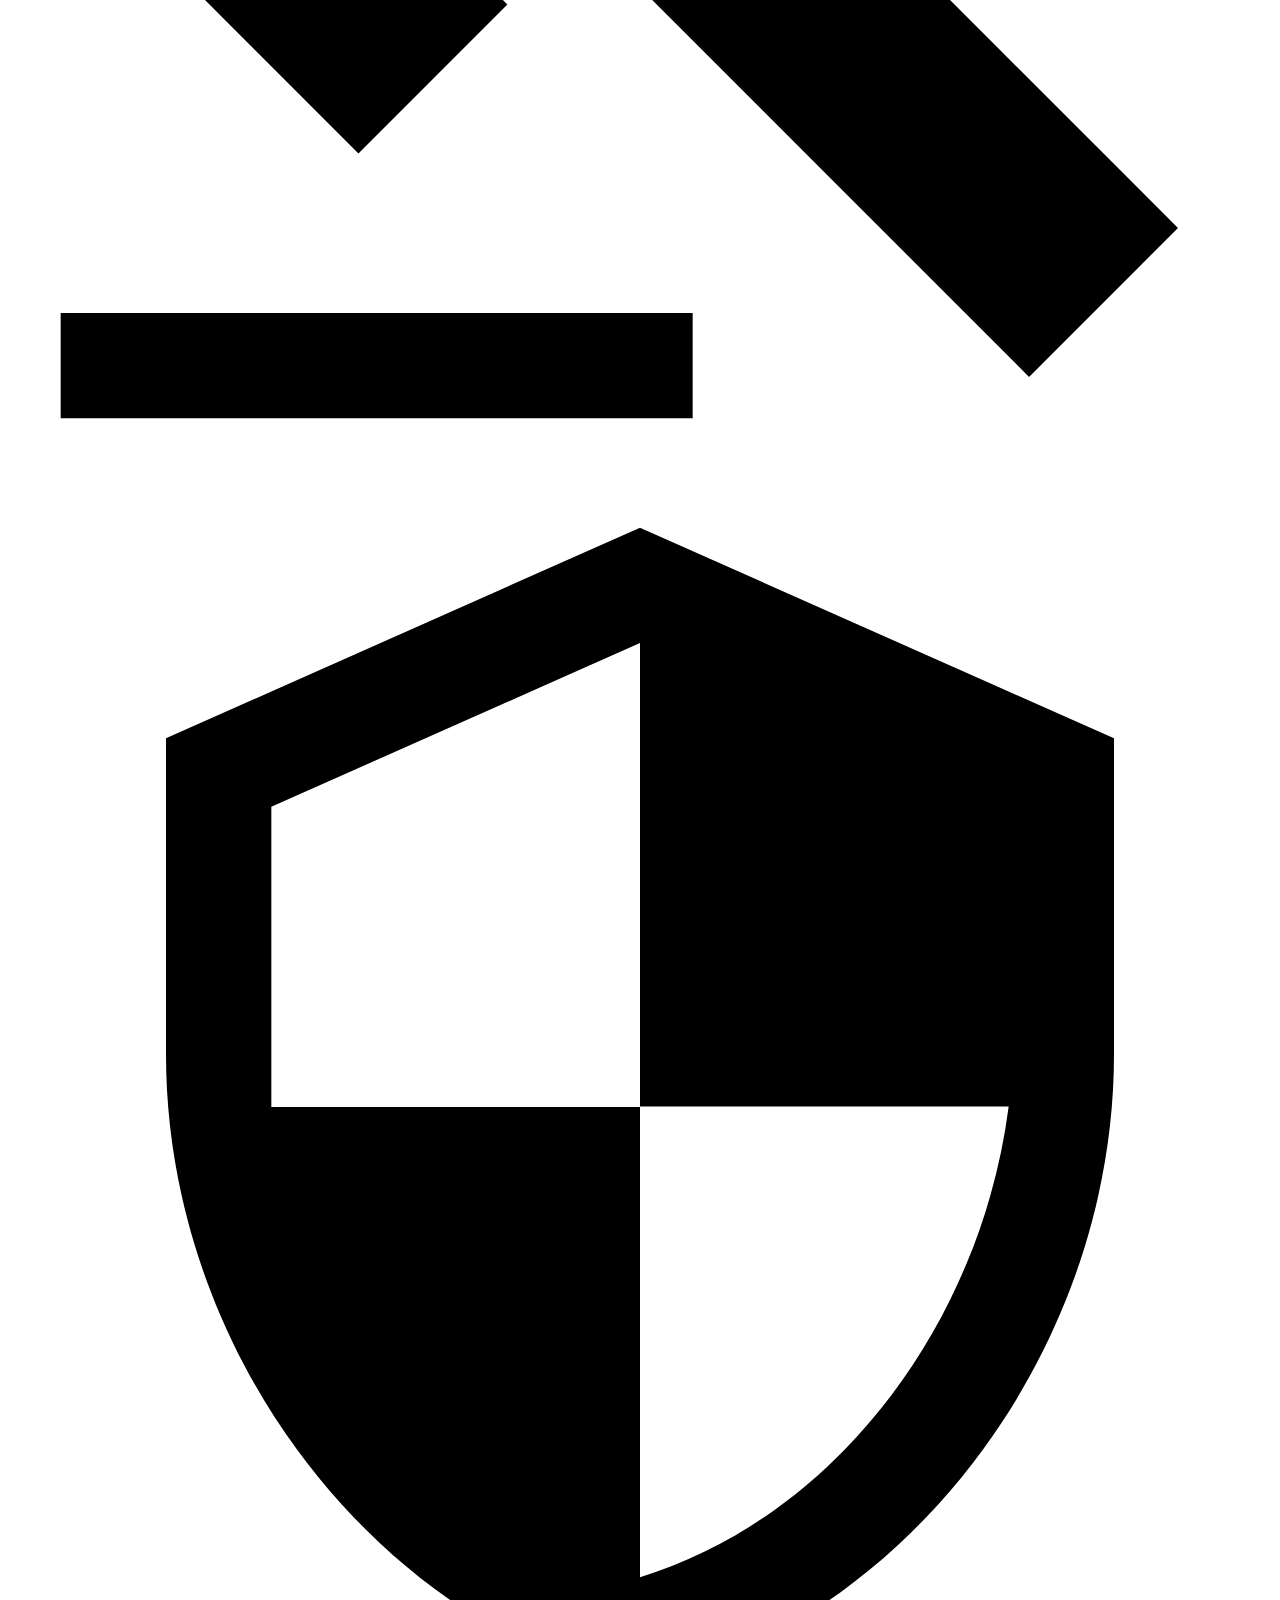
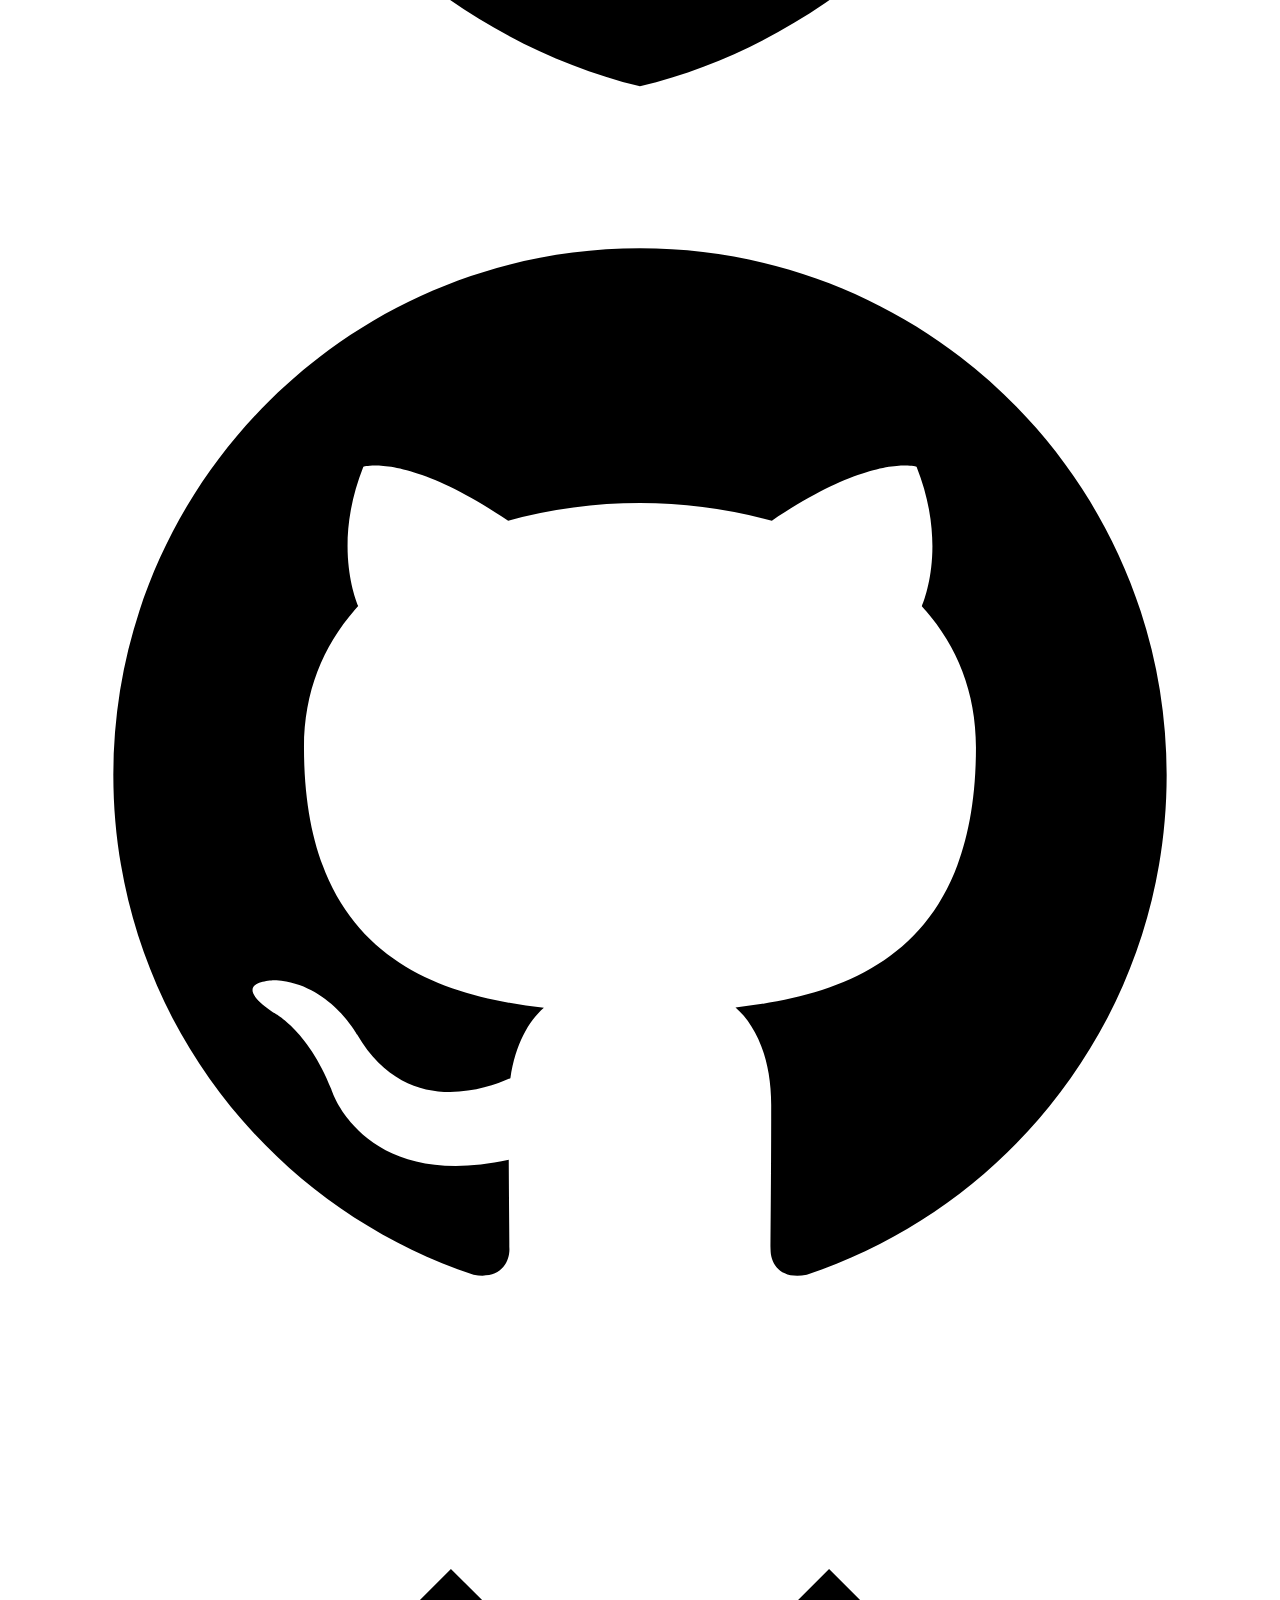
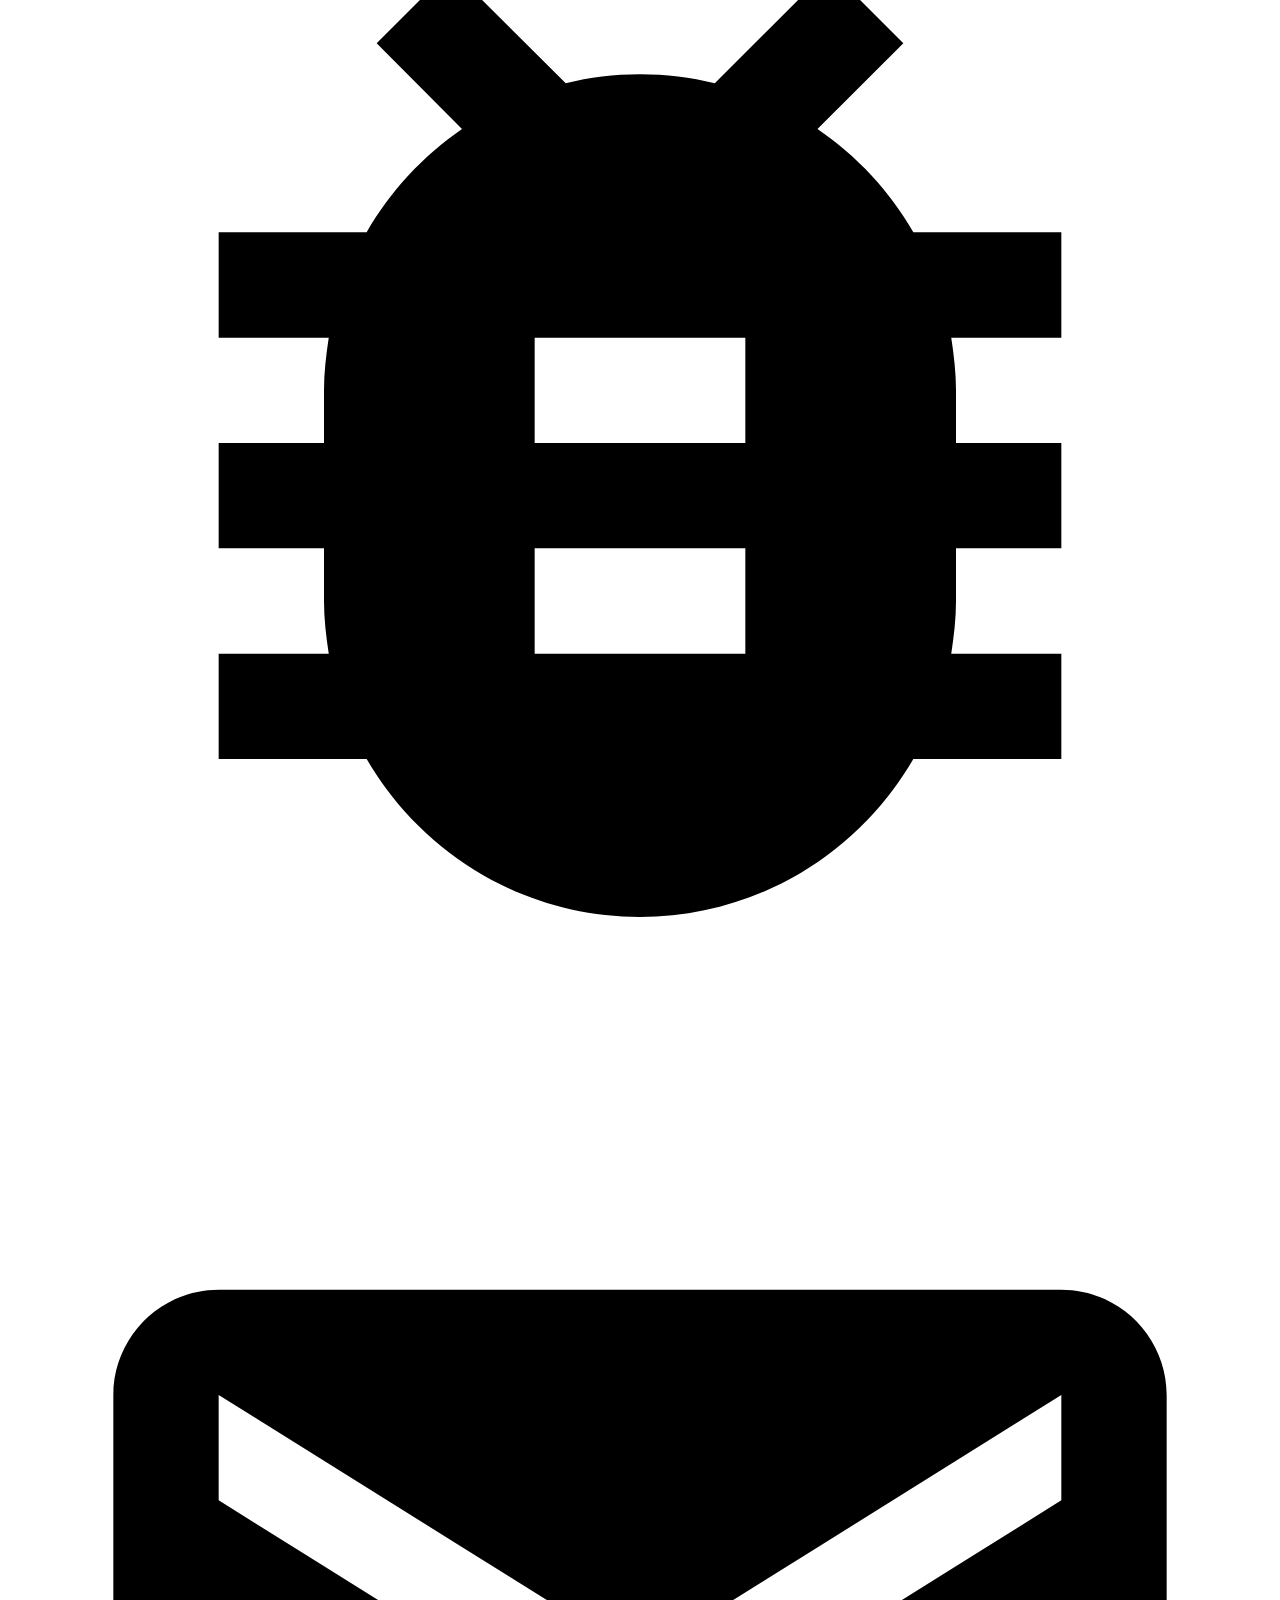
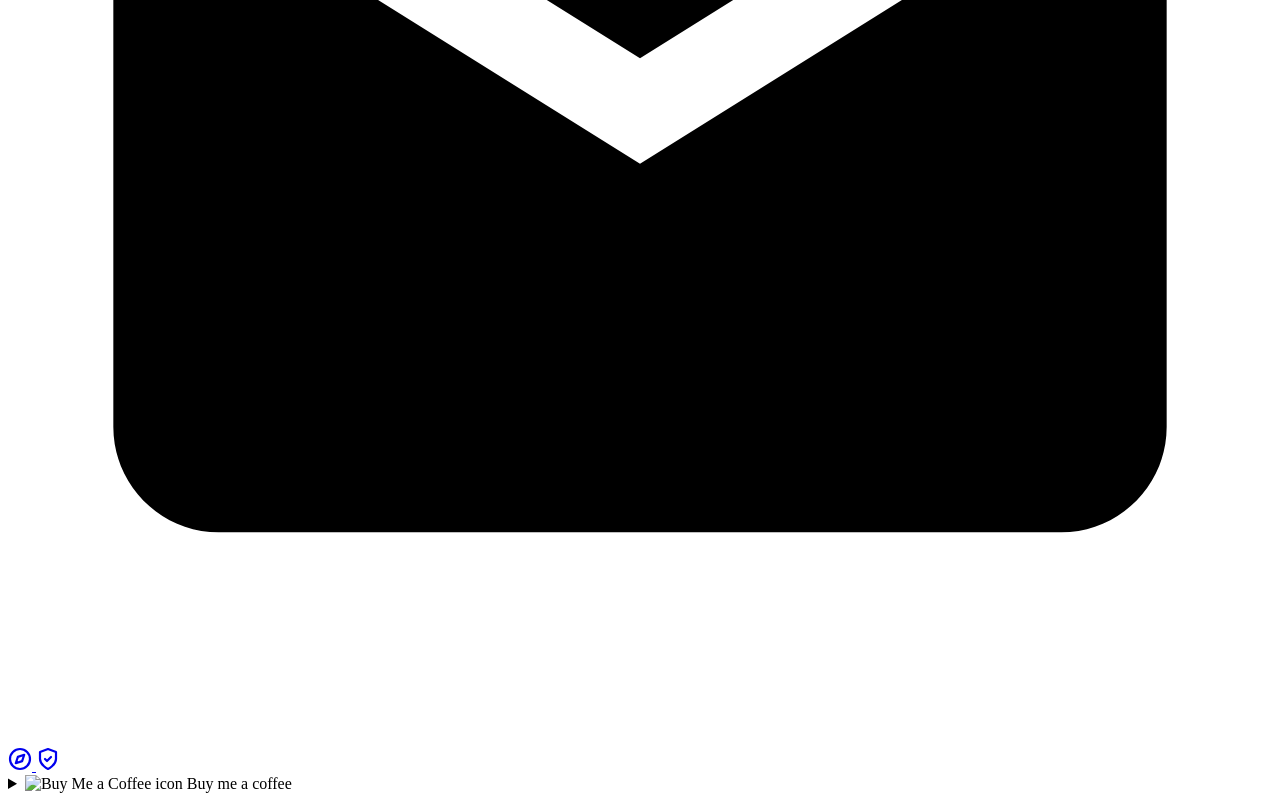
==== commit 81c48517: "feat: add floating side dock and tooltips, update token management, and improve docker build script" ====
--- a/src/main/resources/templates/index.html
+++ b/src/main/resources/templates/index.html
@@ -144,7 +144,8 @@
                     <div class="meta">Last updated ${ws.updatedAt ? new Date(ws.updatedAt).toLocaleString() : 'N/A'}</div>
                 </div>
                 <div class="actions" onclick="event.stopPropagation()">
-                    <button class="btn btn-info btn-sm" onclick="showWorkspaceStats('${ws.id}','${esc(ws.name)}')">Stats</button>
+                    <a href="/workspaces/${ws.id}" class="btn btn-primary btn-sm" style="text-decoration: none;">Open</a>
+                    <button class="btn btn-secondary btn-sm" onclick="showWorkspaceStats('${ws.id}','${esc(ws.name)}')">Stats</button>
                     <button class="btn btn-danger btn-sm" onclick="deleteWorkspace('${ws.id}','${esc(ws.name)}')">Delete</button>
                 </div>
             </li>
@@ -351,11 +352,6 @@
 }
 </script>
 <footer class="site-footer">
-    <div style="margin-bottom: 1rem;">
-        <a th:href="${validatorUrl}" target="_blank" rel="noopener noreferrer" style="display: inline-flex; align-items: center; gap: 0.5rem; color: var(--text-muted); text-decoration: none; font-weight: 500; font-size: 0.95rem;">
-            <img th:src="|${validatorUrl}/favicon.svg|" alt="Favicon" style="width: 1.25rem; height: 1.25rem; border-radius: 0.25rem;"> Validator App
-        </a>
-    </div>
     <nav class="site-footer-icons" aria-label="Legal and contact links">
         <a href="https://scimsandbox.github.io/scim-app-policy/terms.html" target="_blank" rel="noopener noreferrer" aria-label="Terms of Service" title="Terms of Service">
             <svg xmlns="http://www.w3.org/2000/svg" viewBox="0 0 24 24"><path d="M1 21h12v2H1zM5.245 8.07l2.83-2.827 14.14 14.142-2.828 2.828zM12.317 1l5.657 5.656-2.83 2.83-5.654-5.66zM3.825 9.485l5.657 5.657-2.828 2.828-5.657-5.657z"/></svg>
@@ -374,6 +370,15 @@
         </a>
     </nav>
 </footer>
+<!-- Floating Side Dock -->
+<aside class="floating-side-dock" aria-label="Quick Navigation">
+    <a th:href="|${validatorUrl}/request-explorer|" href="https://val.scimsandbox.net/request-explorer" target="_blank" rel="noopener noreferrer" class="floating-side-btn" data-tooltip="Request explorer" data-tooltip-pos="left" aria-label="Request explorer">
+        <svg xmlns="http://www.w3.org/2000/svg" width="24" height="24" viewBox="0 0 24 24" fill="none" stroke="currentColor" stroke-width="2.2" stroke-linecap="round" stroke-linejoin="round"><circle cx="12" cy="12" r="10"></circle><polygon points="16.24 7.76 14.12 14.12 7.76 16.24 9.88 9.88 16.24 7.76"></polygon></svg>
+    </a>
+    <a th:href="${validatorUrl}" href="https://val.scimsandbox.net/" target="_blank" rel="noopener noreferrer" class="floating-side-btn" data-tooltip="Compliance suite" data-tooltip-pos="left" aria-label="Compliance suite">
+        <svg xmlns="http://www.w3.org/2000/svg" width="24" height="24" viewBox="0 0 24 24" fill="none" stroke="currentColor" stroke-width="2.2" stroke-linecap="round" stroke-linejoin="round"><path d="M12 22s8-4 8-10V5l-8-3-8 3v7c0 6 8 10 8 10z"></path><path d="m9 12 2 2 4-4"></path></svg>
+    </a>
+</aside>
 <details class="bmc-widget">
     <summary aria-label="Buy me a coffee">
         <img th:src="@{/images/buy-me-a-coffee-icon.svg}" src="/images/buy-me-a-coffee-icon.svg" alt="Buy Me a Coffee icon">
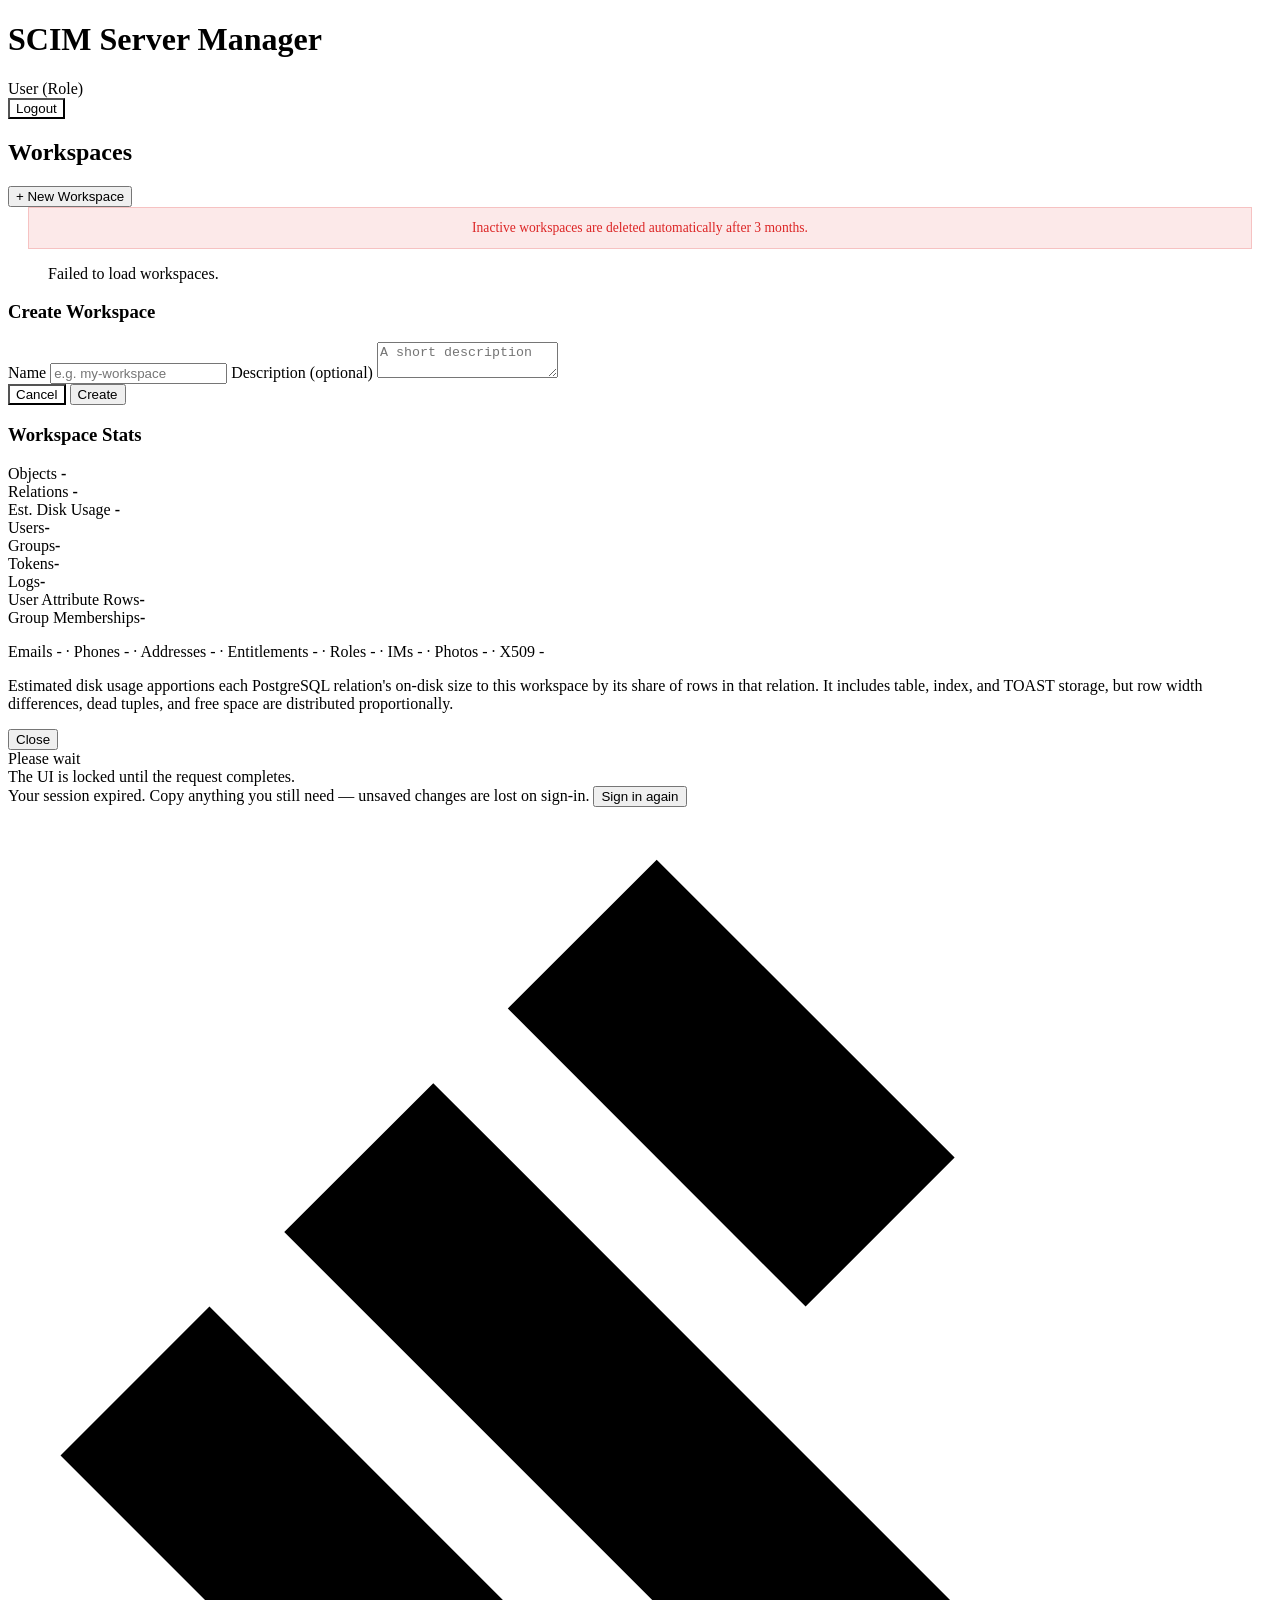
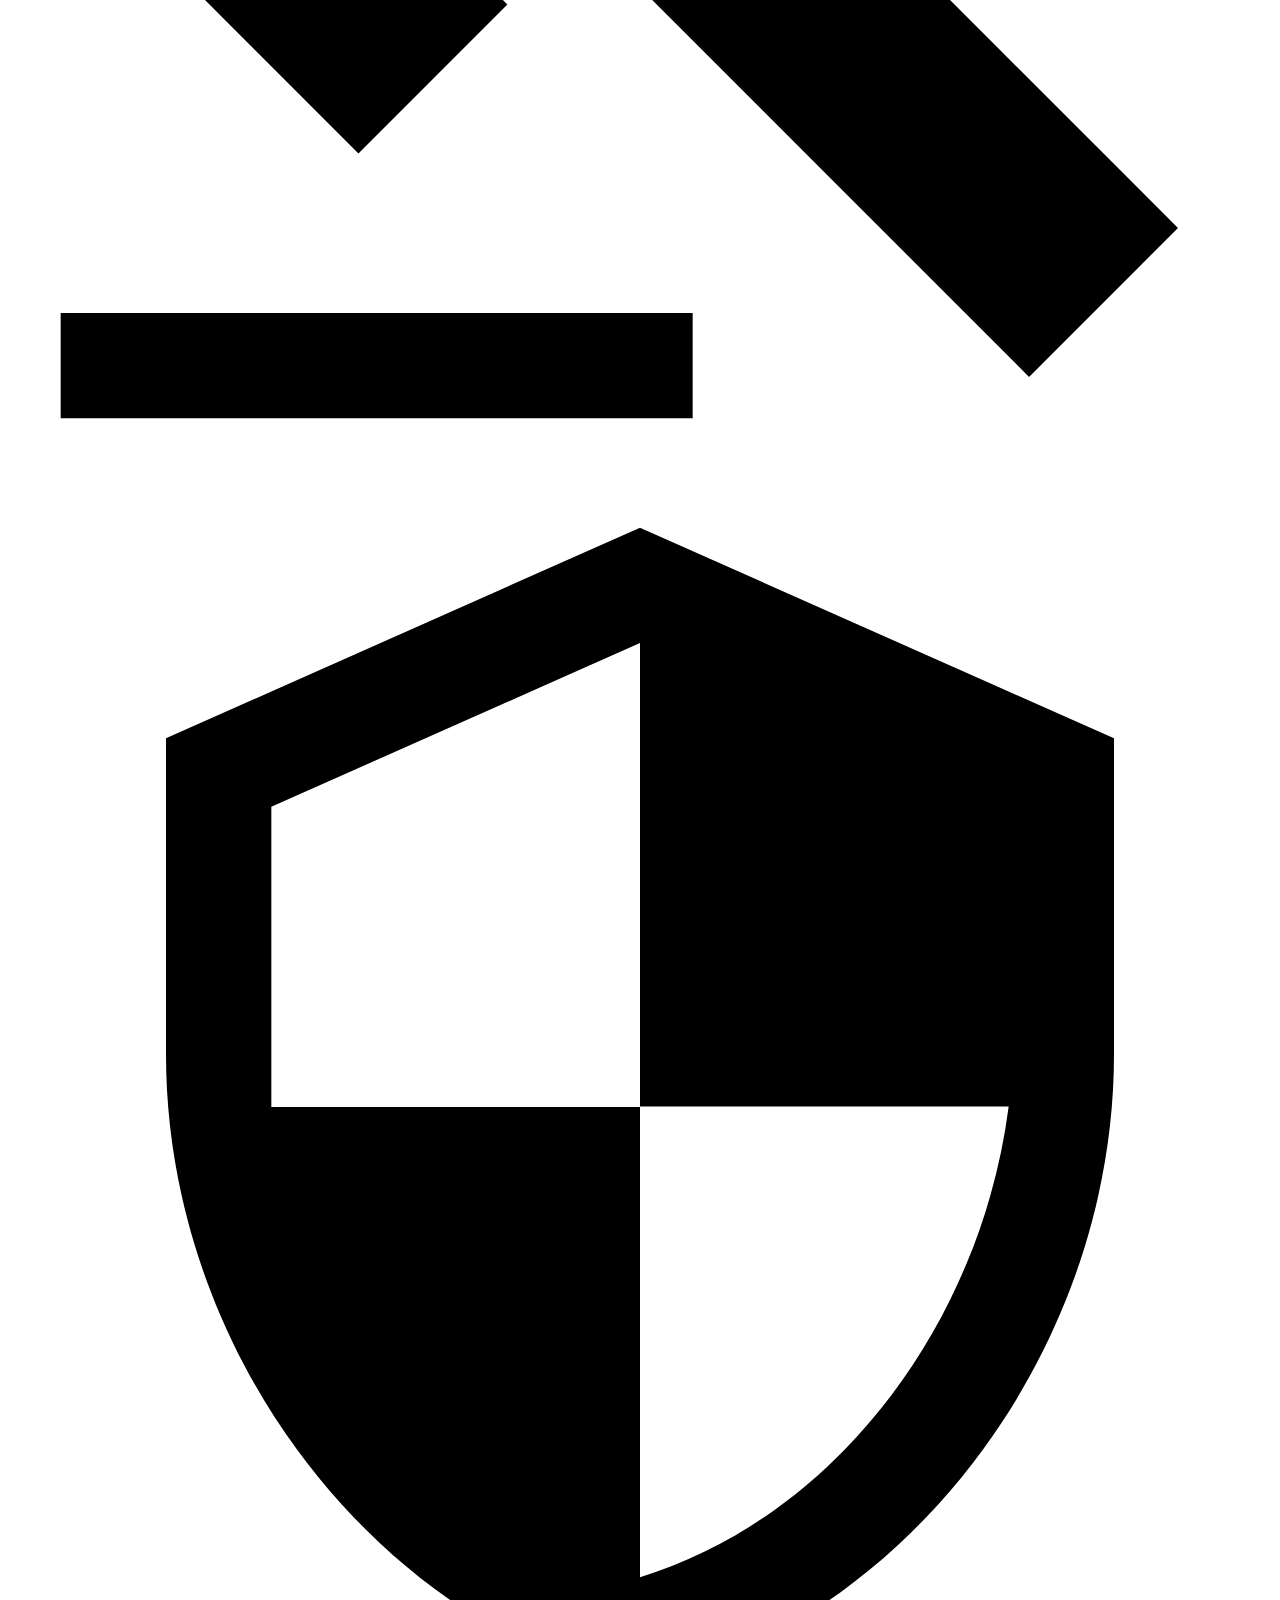
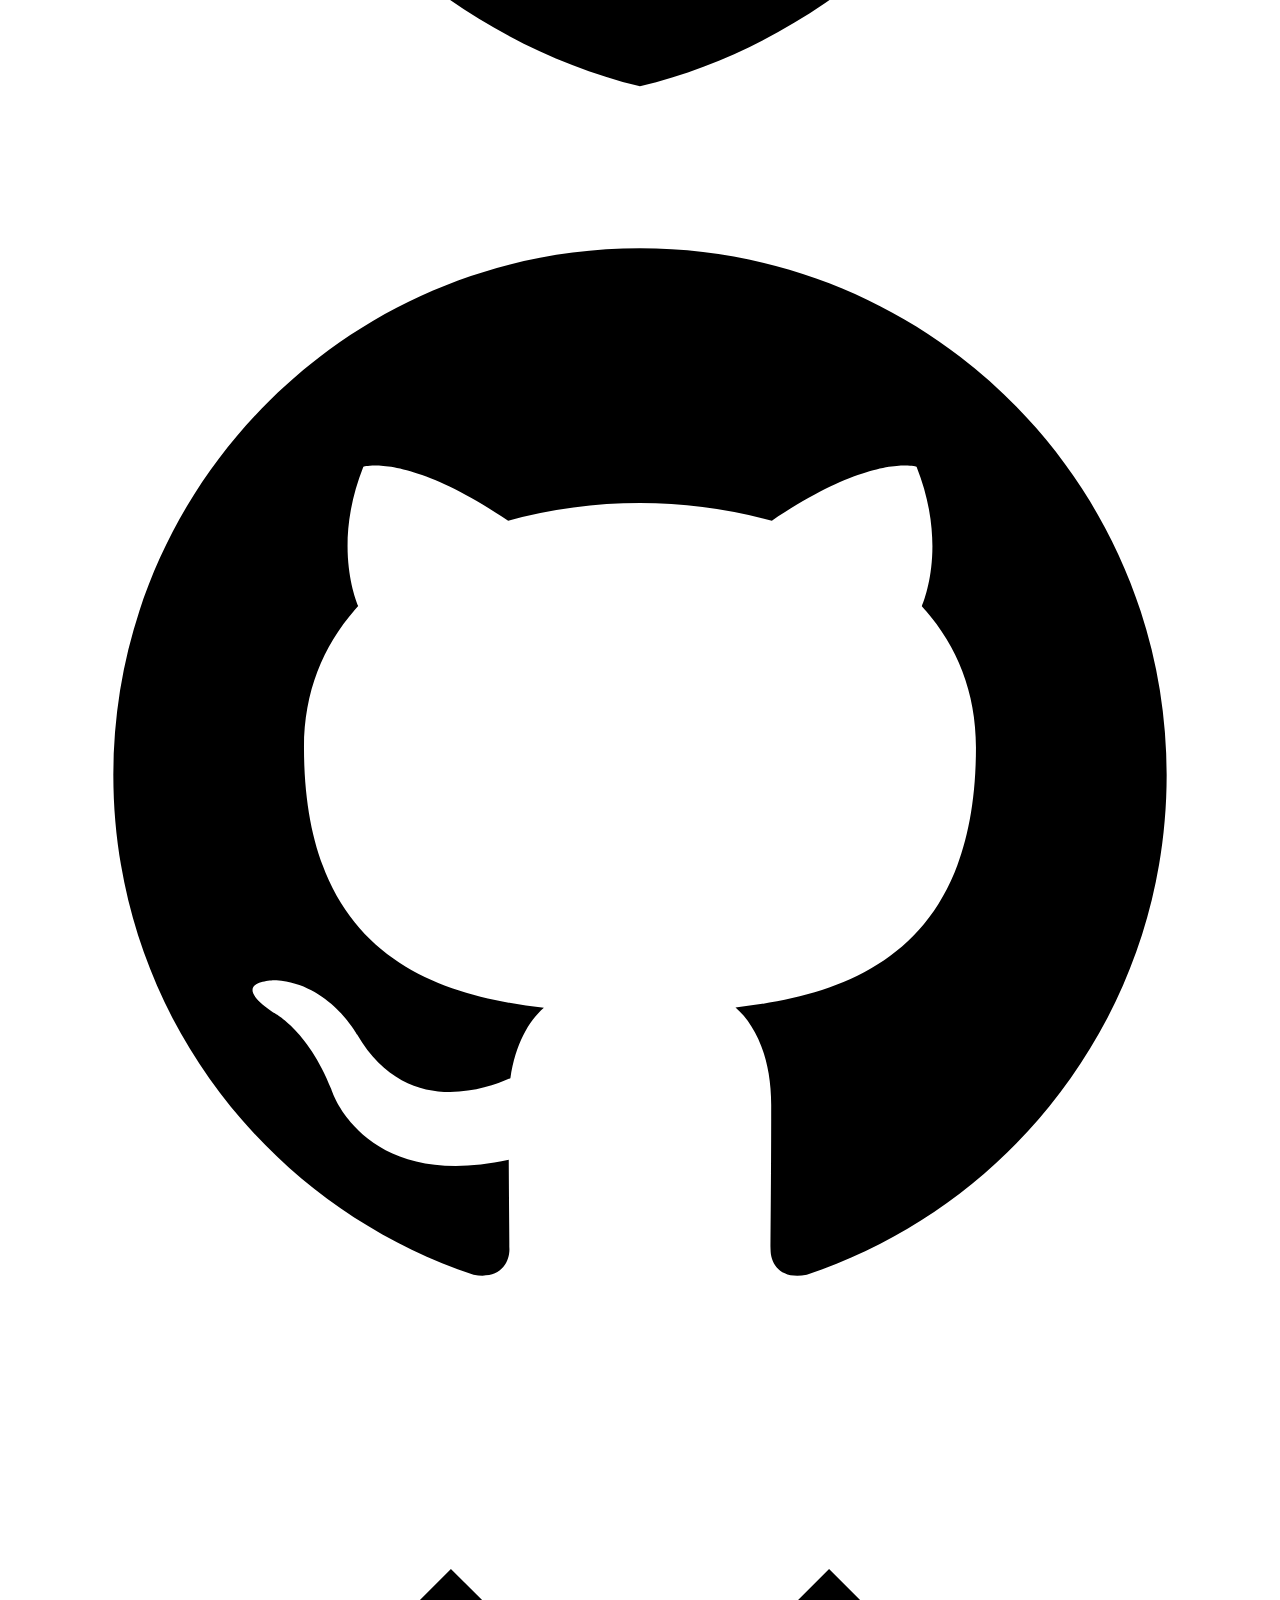
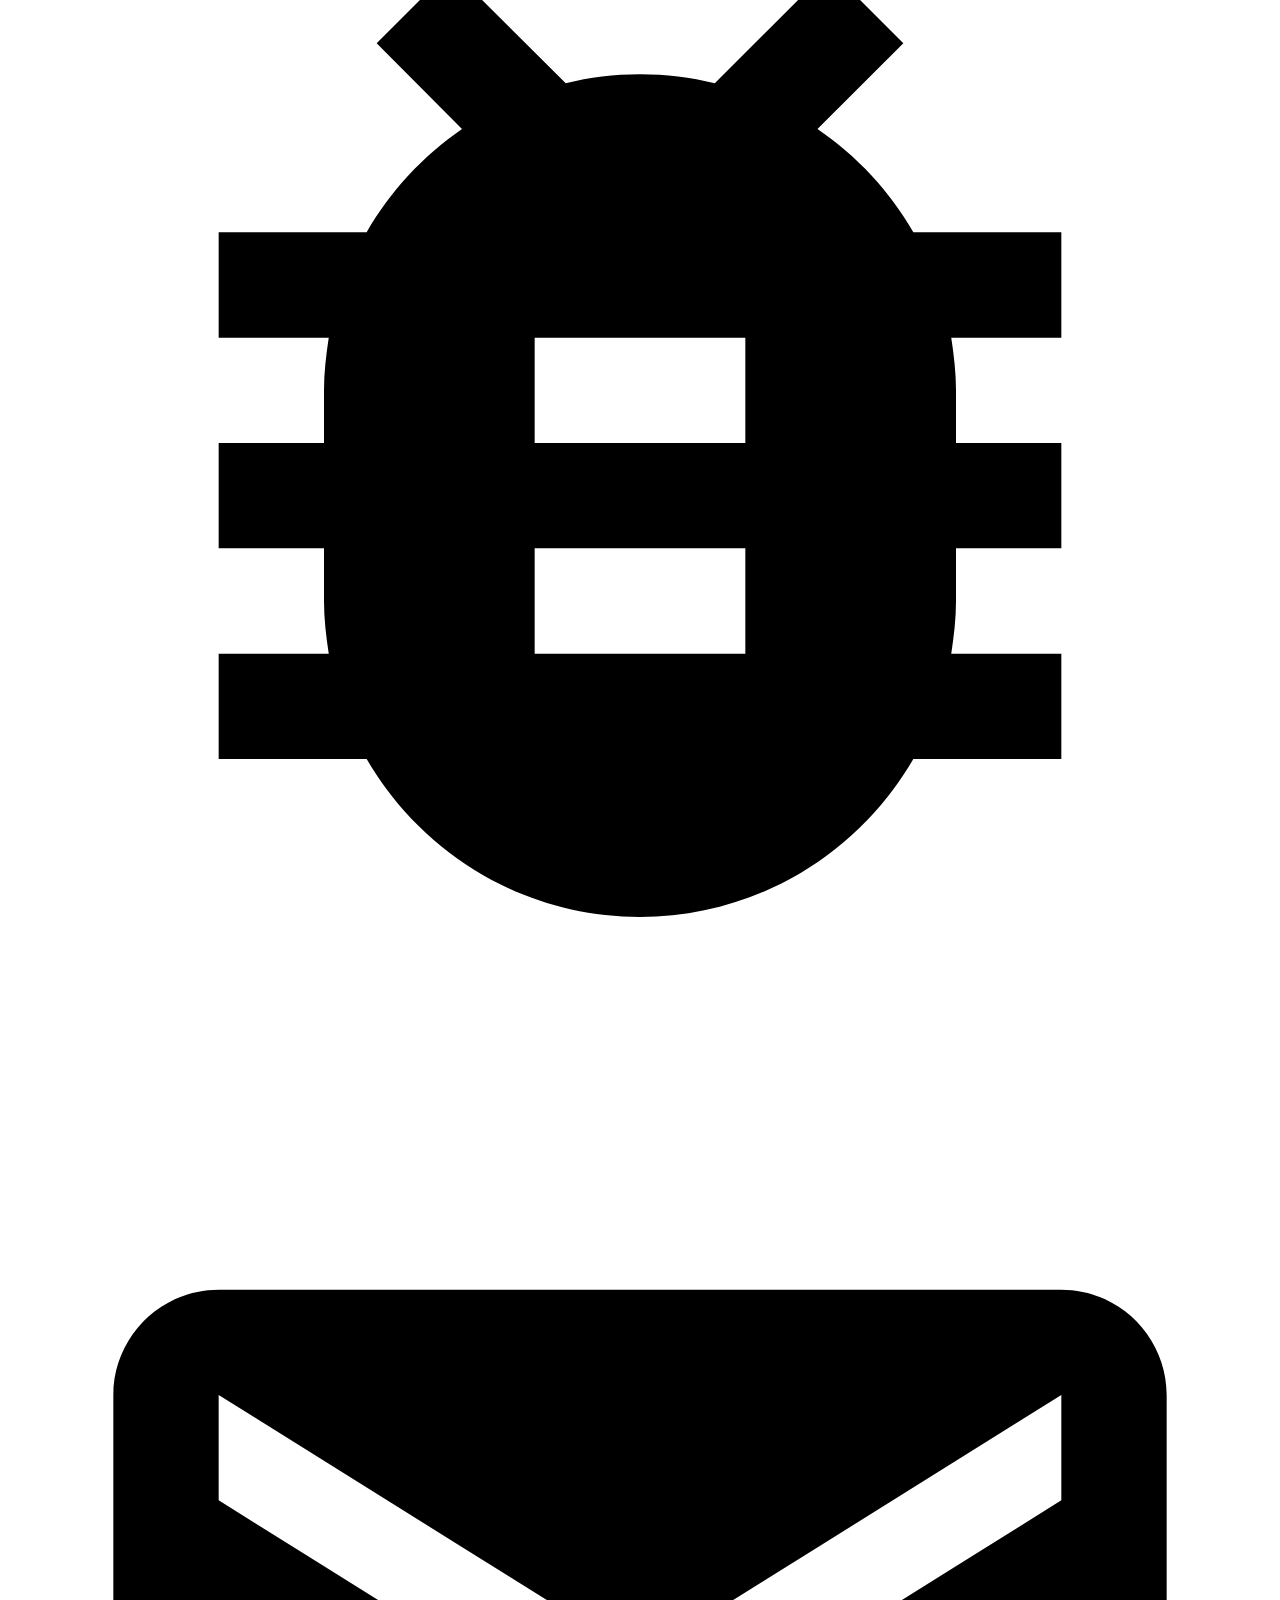
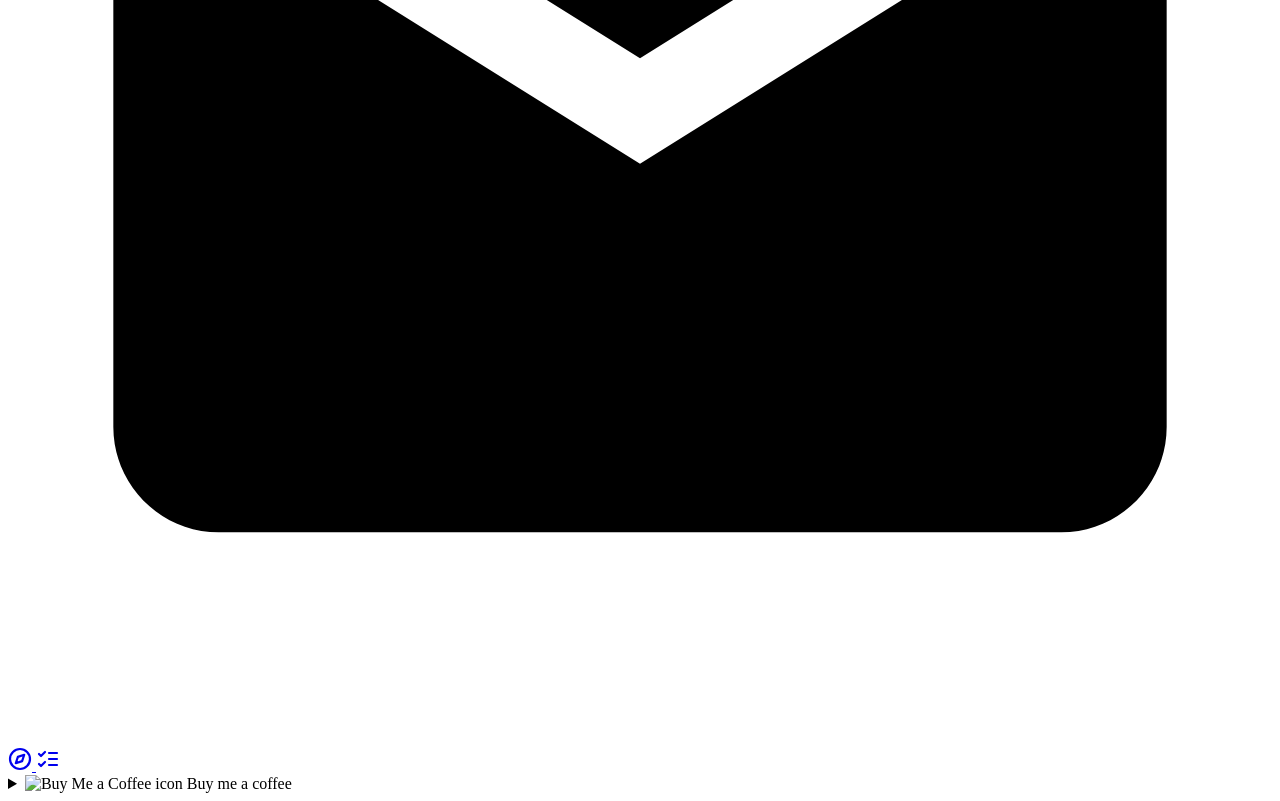
==== commit 1338a11b: "refactor: rename project to SCIM Server Manager and increase container width" ====
--- a/src/main/resources/templates/index.html
+++ b/src/main/resources/templates/index.html
@@ -5,7 +5,7 @@
     <meta name="viewport" content="width=device-width, initial-scale=1.0">
     <meta name="_csrf" th:content="${_csrf.token}">
     <meta name="_csrf_header" th:content="${_csrf.headerName}">
-    <title>SCIM Playground</title>
+    <title>SCIM Server Manager</title>
     <link rel="icon" type="image/svg+xml" th:href="@{/favicon.svg}" href="/favicon.svg">
     <link rel="stylesheet" th:href="@{/fonts/fonts.css}" href="/fonts/fonts.css">
     <link rel="stylesheet" th:href="@{/css/workspace.css}" href="/css/workspace.css">
@@ -28,7 +28,7 @@
 <div class="container">
     <header class="site-header">
         <div class="site-header-brand">
-            <h1>SCIM Playground</h1>
+            <h1>SCIM Server Manager</h1>
         </div>
         <div class="site-header-user">
             <span class="user-name" th:text="${currentUser} + ' (' + ${currentUserRole} + ')'">User (Role)</span>
@@ -372,11 +372,11 @@
 </footer>
 <!-- Floating Side Dock -->
 <aside class="floating-side-dock" aria-label="Quick Navigation">
-    <a th:href="|${validatorUrl}/request-explorer|" href="https://val.scimsandbox.net/request-explorer" target="_blank" rel="noopener noreferrer" class="floating-side-btn" data-tooltip="Request explorer" data-tooltip-pos="left" aria-label="Request explorer">
+    <a th:href="|${validatorUrl}/playground|" href="https://val.scimsandbox.net/playground" target="_blank" rel="noopener noreferrer" class="floating-side-btn" data-tooltip="SCIM Playground" data-tooltip-pos="left" aria-label="SCIM Playground">
         <svg xmlns="http://www.w3.org/2000/svg" width="24" height="24" viewBox="0 0 24 24" fill="none" stroke="currentColor" stroke-width="2.2" stroke-linecap="round" stroke-linejoin="round"><circle cx="12" cy="12" r="10"></circle><polygon points="16.24 7.76 14.12 14.12 7.76 16.24 9.88 9.88 16.24 7.76"></polygon></svg>
     </a>
-    <a th:href="${validatorUrl}" href="https://val.scimsandbox.net/" target="_blank" rel="noopener noreferrer" class="floating-side-btn" data-tooltip="Compliance suite" data-tooltip-pos="left" aria-label="Compliance suite">
-        <svg xmlns="http://www.w3.org/2000/svg" width="24" height="24" viewBox="0 0 24 24" fill="none" stroke="currentColor" stroke-width="2.2" stroke-linecap="round" stroke-linejoin="round"><path d="M12 22s8-4 8-10V5l-8-3-8 3v7c0 6 8 10 8 10z"></path><path d="m9 12 2 2 4-4"></path></svg>
+    <a th:href="${validatorUrl}" href="https://val.scimsandbox.net/" target="_blank" rel="noopener noreferrer" class="floating-side-btn" data-tooltip="SCIM Compliance" data-tooltip-pos="left" aria-label="SCIM Compliance">
+        <svg xmlns="http://www.w3.org/2000/svg" width="24" height="24" viewBox="0 0 24 24" fill="none" stroke="currentColor" stroke-width="2.2" stroke-linecap="round" stroke-linejoin="round"><path d="m3 17 2 2 4-4"></path><path d="m3 7 2 2 4-4"></path><path d="M13 6h8"></path><path d="M13 12h8"></path><path d="M13 18h8"></path></svg>
     </a>
 </aside>
 <details class="bmc-widget">
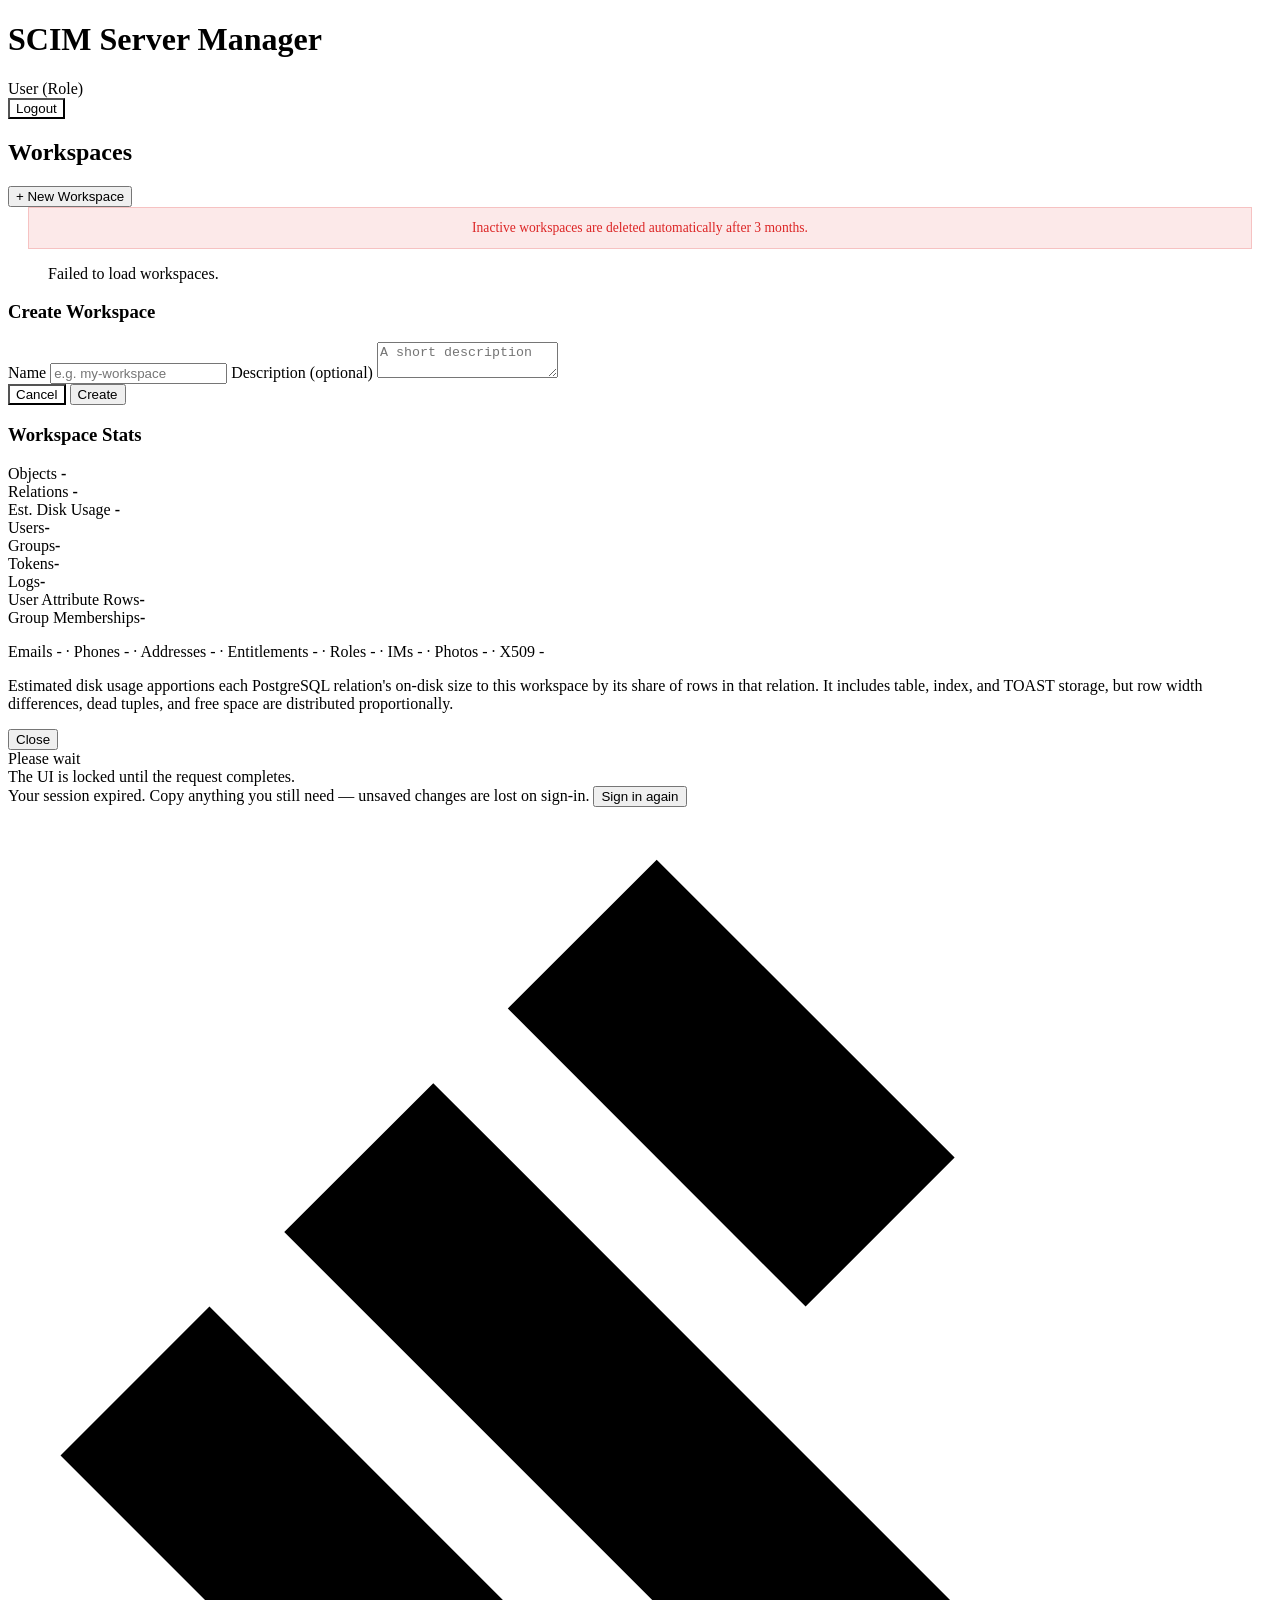
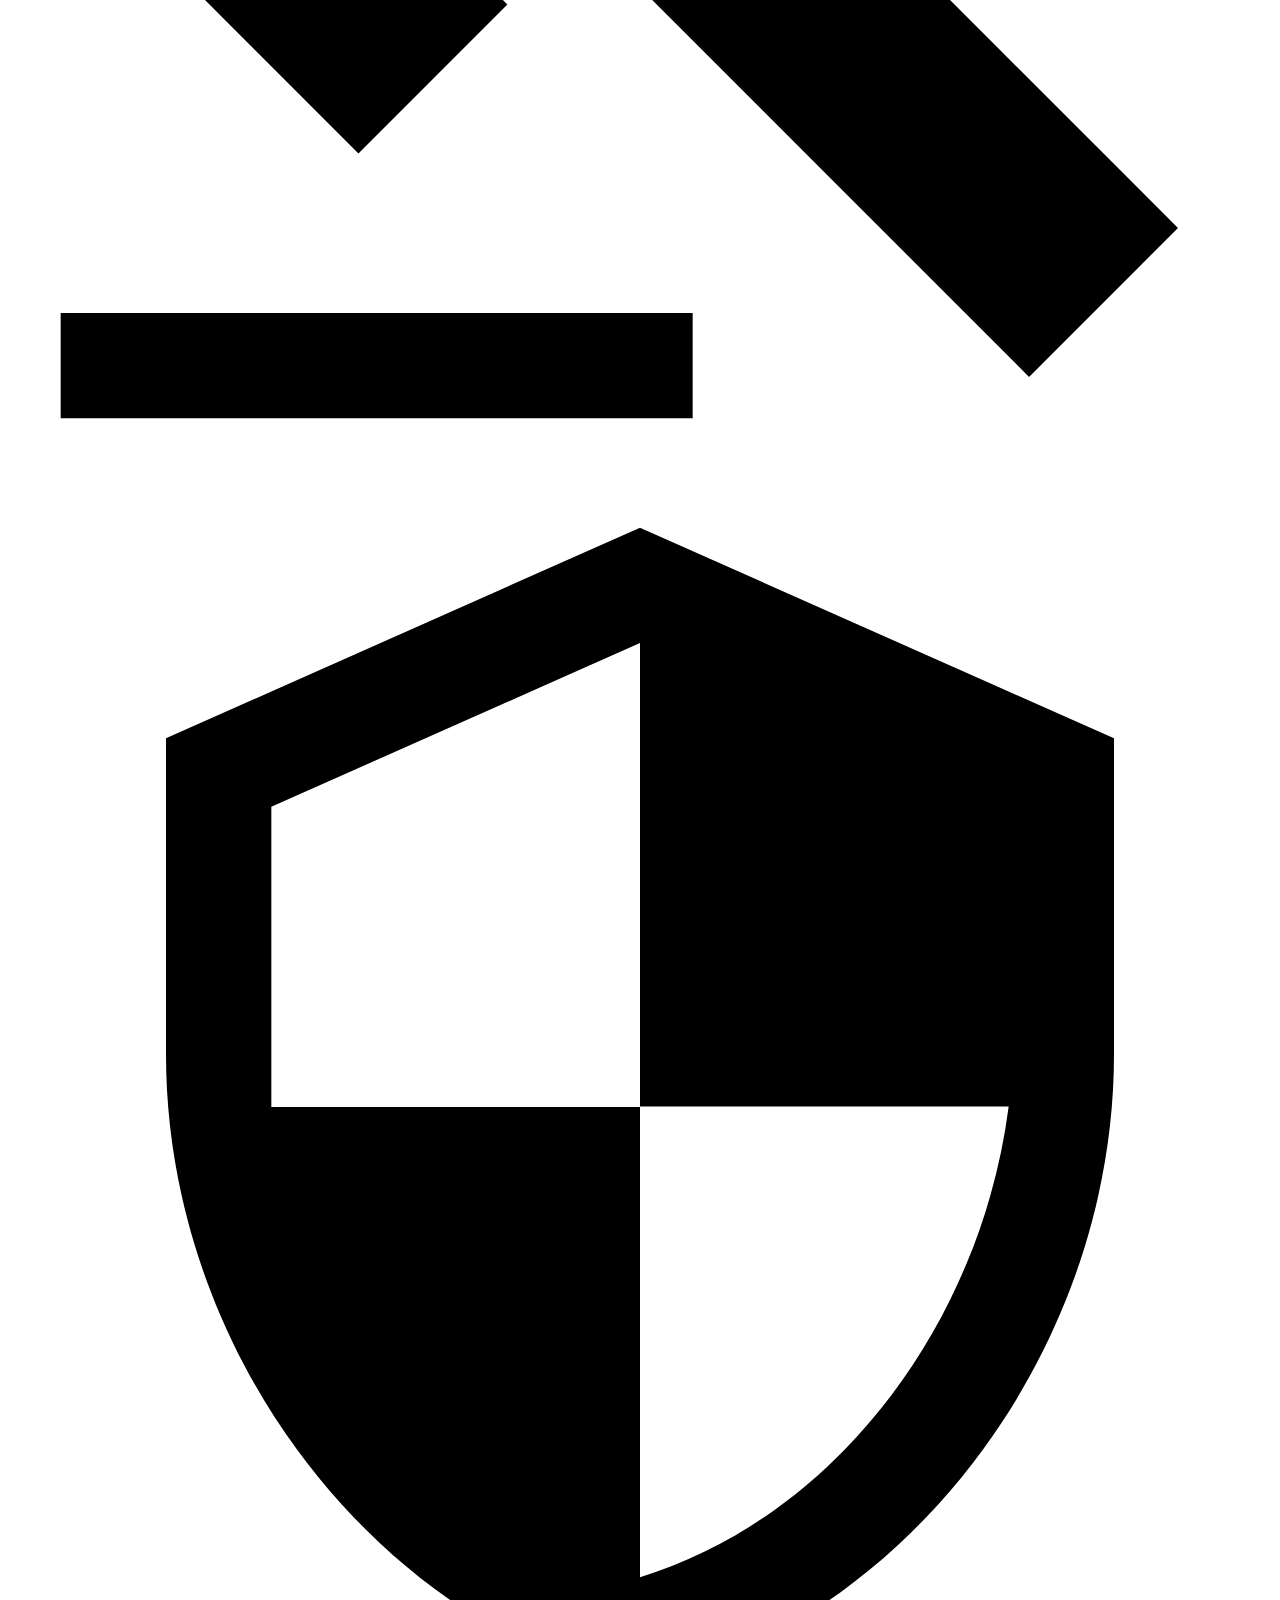
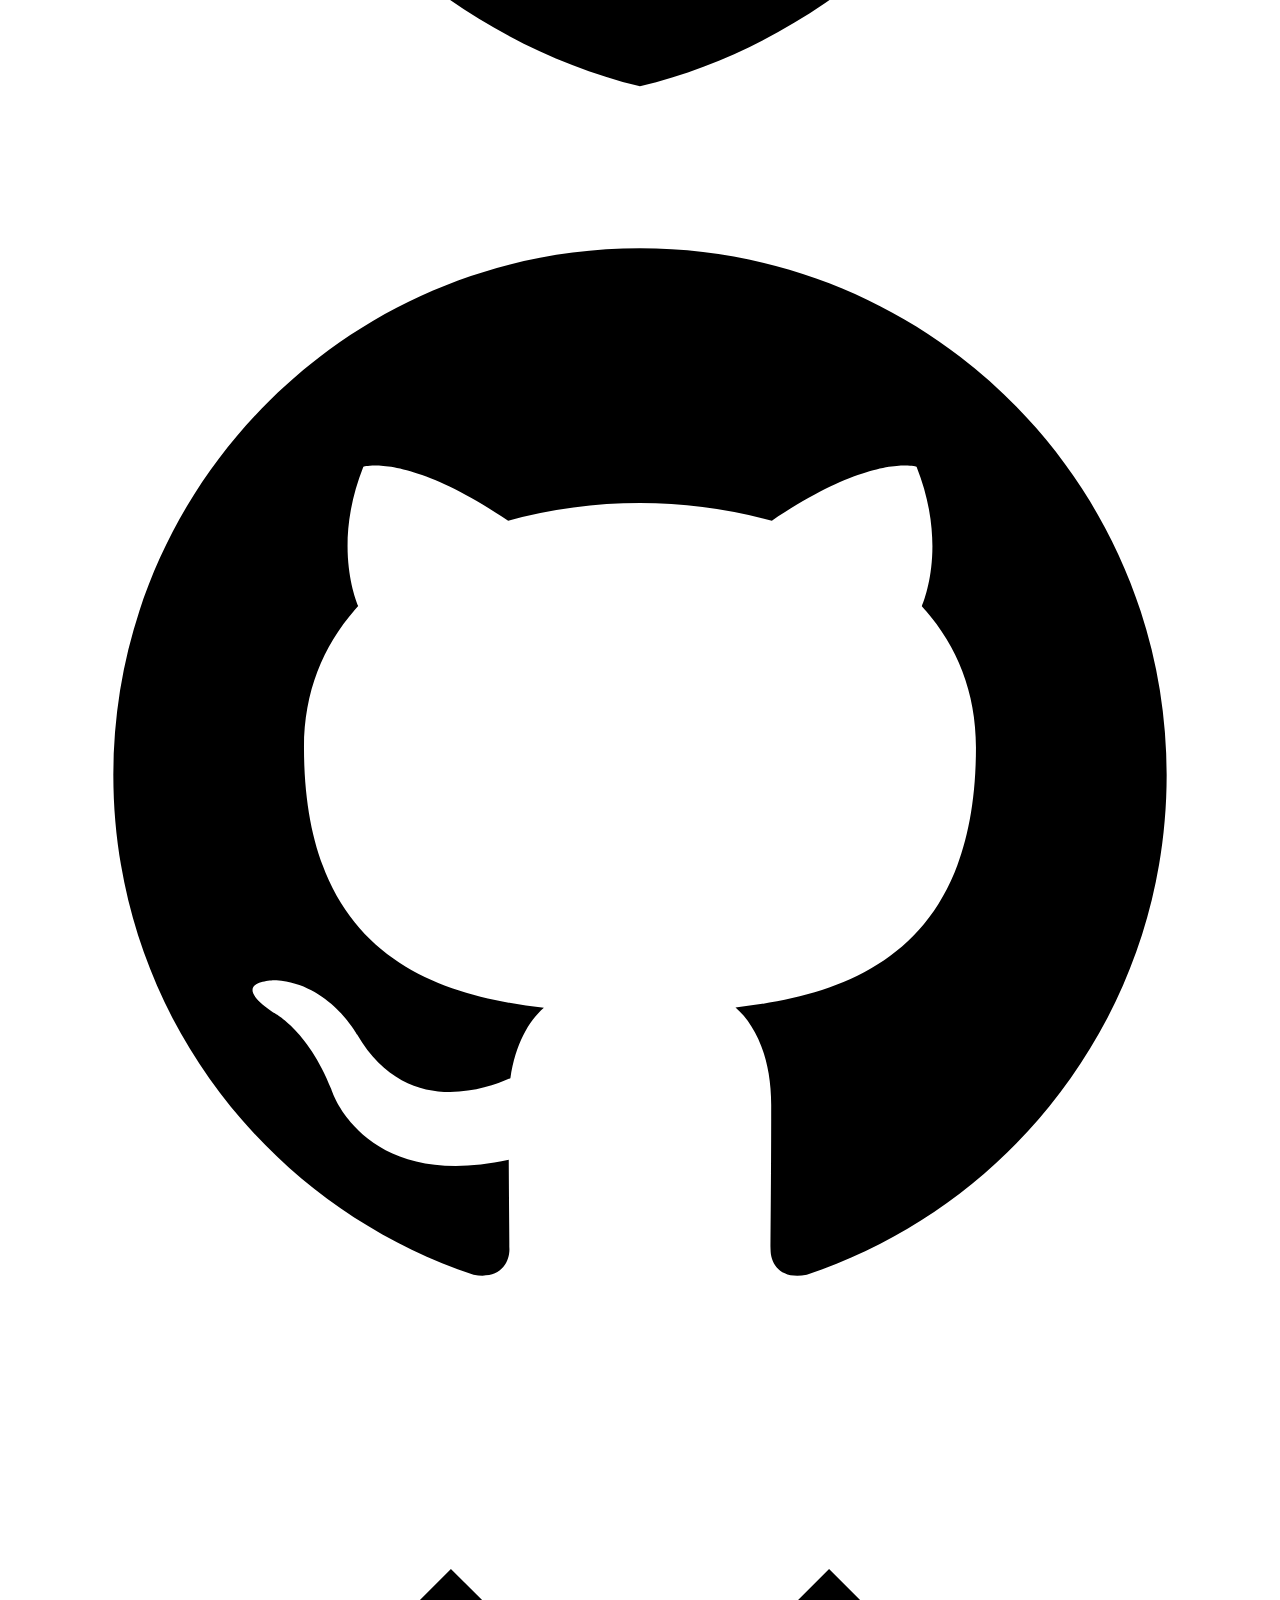
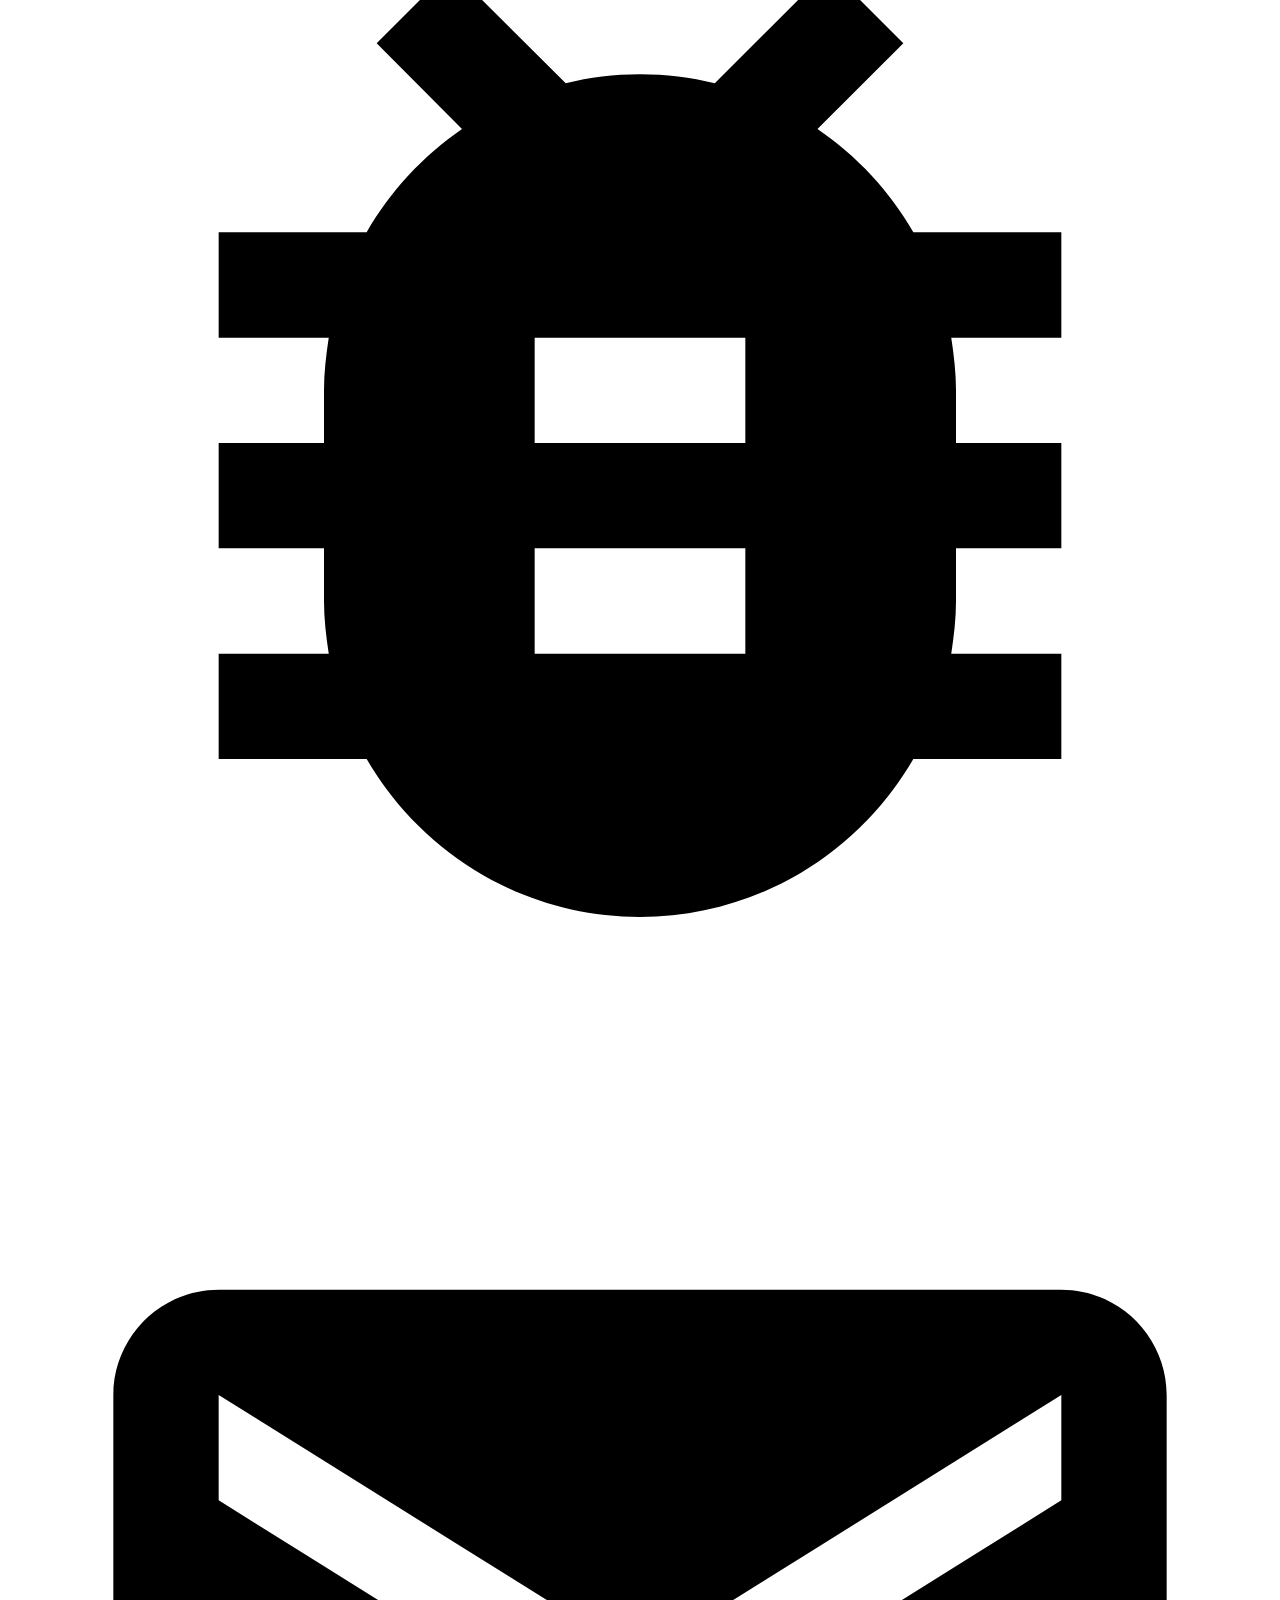
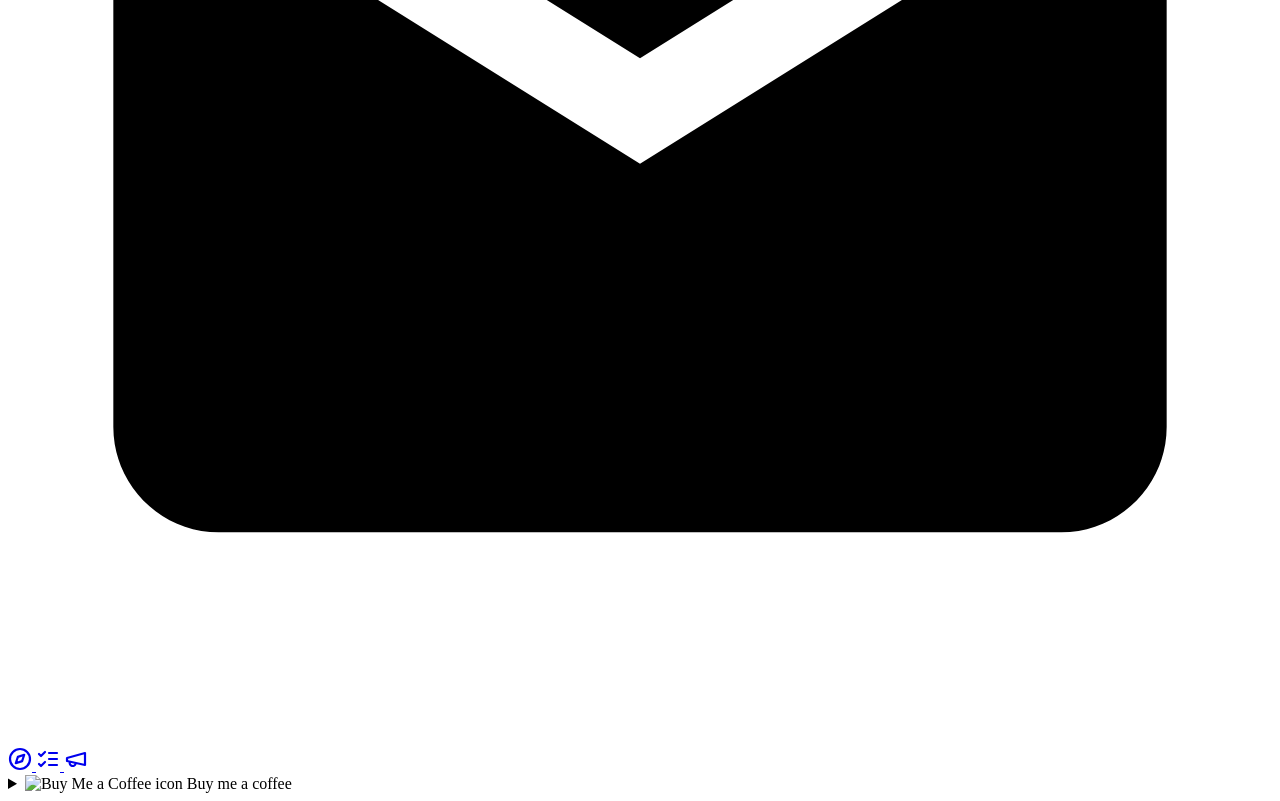
==== commit f744921a: "feat(ui): add What's New indicator to quick-navigation dock" ====
--- a/src/main/resources/templates/index.html
+++ b/src/main/resources/templates/index.html
@@ -373,10 +373,14 @@
 <!-- Floating Side Dock -->
 <aside class="floating-side-dock" aria-label="Quick Navigation">
     <a th:href="|${validatorUrl}/playground|" href="https://val.scimsandbox.net/playground" target="_blank" rel="noopener noreferrer" class="floating-side-btn" data-tooltip="SCIM Playground" data-tooltip-pos="left" aria-label="SCIM Playground">
-        <svg xmlns="http://www.w3.org/2000/svg" width="24" height="24" viewBox="0 0 24 24" fill="none" stroke="currentColor" stroke-width="2.2" stroke-linecap="round" stroke-linejoin="round"><circle cx="12" cy="12" r="10"></circle><polygon points="16.24 7.76 14.12 14.12 7.76 16.24 9.88 9.88 16.24 7.76"></polygon></svg>
+        <svg aria-hidden="true" xmlns="http://www.w3.org/2000/svg" width="24" height="24" viewBox="0 0 24 24" fill="none" stroke="currentColor" stroke-width="2.2" stroke-linecap="round" stroke-linejoin="round"><circle cx="12" cy="12" r="10"></circle><polygon points="16.24 7.76 14.12 14.12 7.76 16.24 9.88 9.88 16.24 7.76"></polygon></svg>
     </a>
     <a th:href="${validatorUrl}" href="https://val.scimsandbox.net/" target="_blank" rel="noopener noreferrer" class="floating-side-btn" data-tooltip="SCIM Compliance" data-tooltip-pos="left" aria-label="SCIM Compliance">
-        <svg xmlns="http://www.w3.org/2000/svg" width="24" height="24" viewBox="0 0 24 24" fill="none" stroke="currentColor" stroke-width="2.2" stroke-linecap="round" stroke-linejoin="round"><path d="m3 17 2 2 4-4"></path><path d="m3 7 2 2 4-4"></path><path d="M13 6h8"></path><path d="M13 12h8"></path><path d="M13 18h8"></path></svg>
+        <svg aria-hidden="true" xmlns="http://www.w3.org/2000/svg" width="24" height="24" viewBox="0 0 24 24" fill="none" stroke="currentColor" stroke-width="2.2" stroke-linecap="round" stroke-linejoin="round"><path d="m3 17 2 2 4-4"></path><path d="m3 7 2 2 4-4"></path><path d="M13 6h8"></path><path d="M13 12h8"></path><path d="M13 18h8"></path></svg>
+    </a>
+    <a th:href="|${websiteUrl ?: 'https://scimsandbox.net'}/#news|" href="https://scimsandbox.net/#news" th:attr="data-news-feed-url=|${websiteUrl ?: 'https://scimsandbox.net'}/news/index.json|" data-news-feed-url="https://scimsandbox.net/news/index.json" target="_blank" rel="noopener noreferrer" class="floating-side-btn floating-side-btn-news" data-tooltip="What's New" data-tooltip-pos="left" aria-label="What's New">
+        <svg aria-hidden="true" xmlns="http://www.w3.org/2000/svg" width="24" height="24" viewBox="0 0 24 24" fill="none" stroke="currentColor" stroke-width="2.2" stroke-linecap="round" stroke-linejoin="round"><path d="m3 11 18-5v12L3 14v-3z"></path><path d="M11.6 16.8a3 3 0 1 1-5.8-1.6"></path></svg>
+        <span class="news-unread-dot" aria-hidden="true" hidden></span>
     </a>
 </aside>
 <details class="bmc-widget">
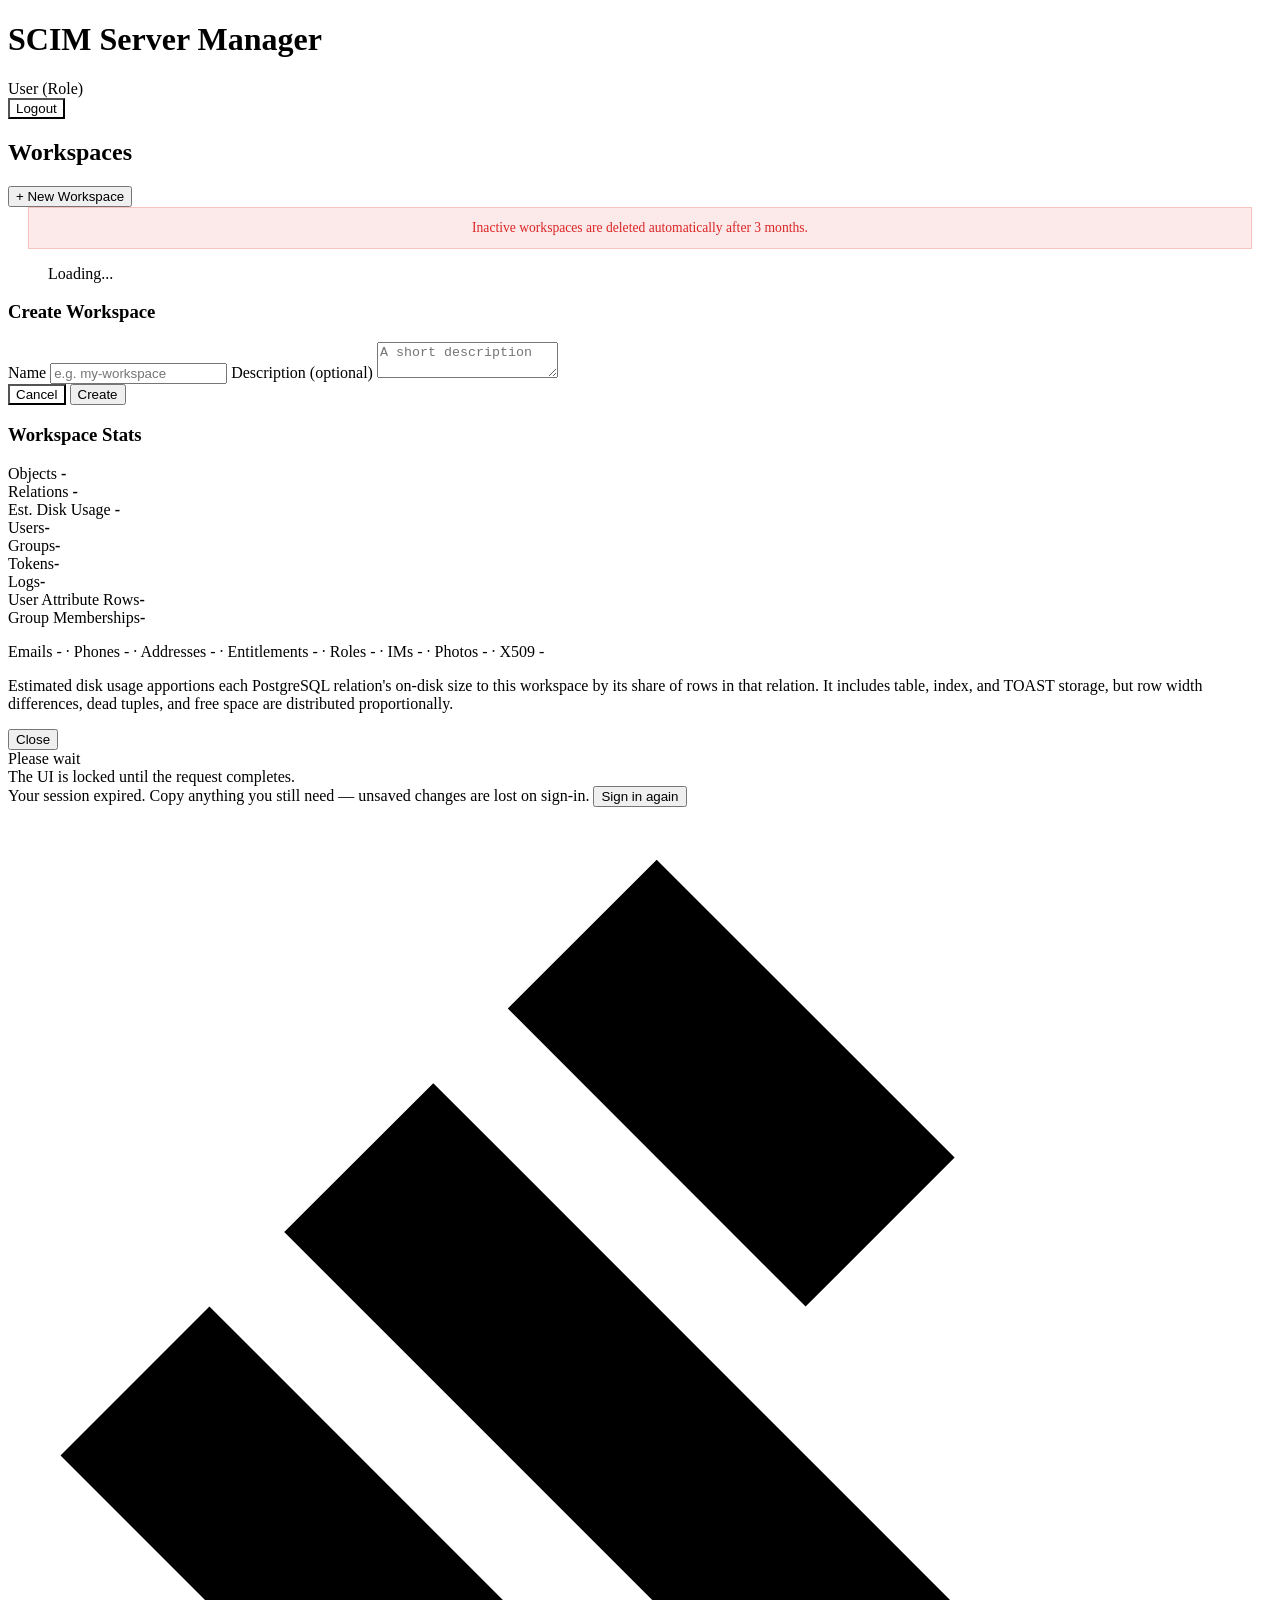
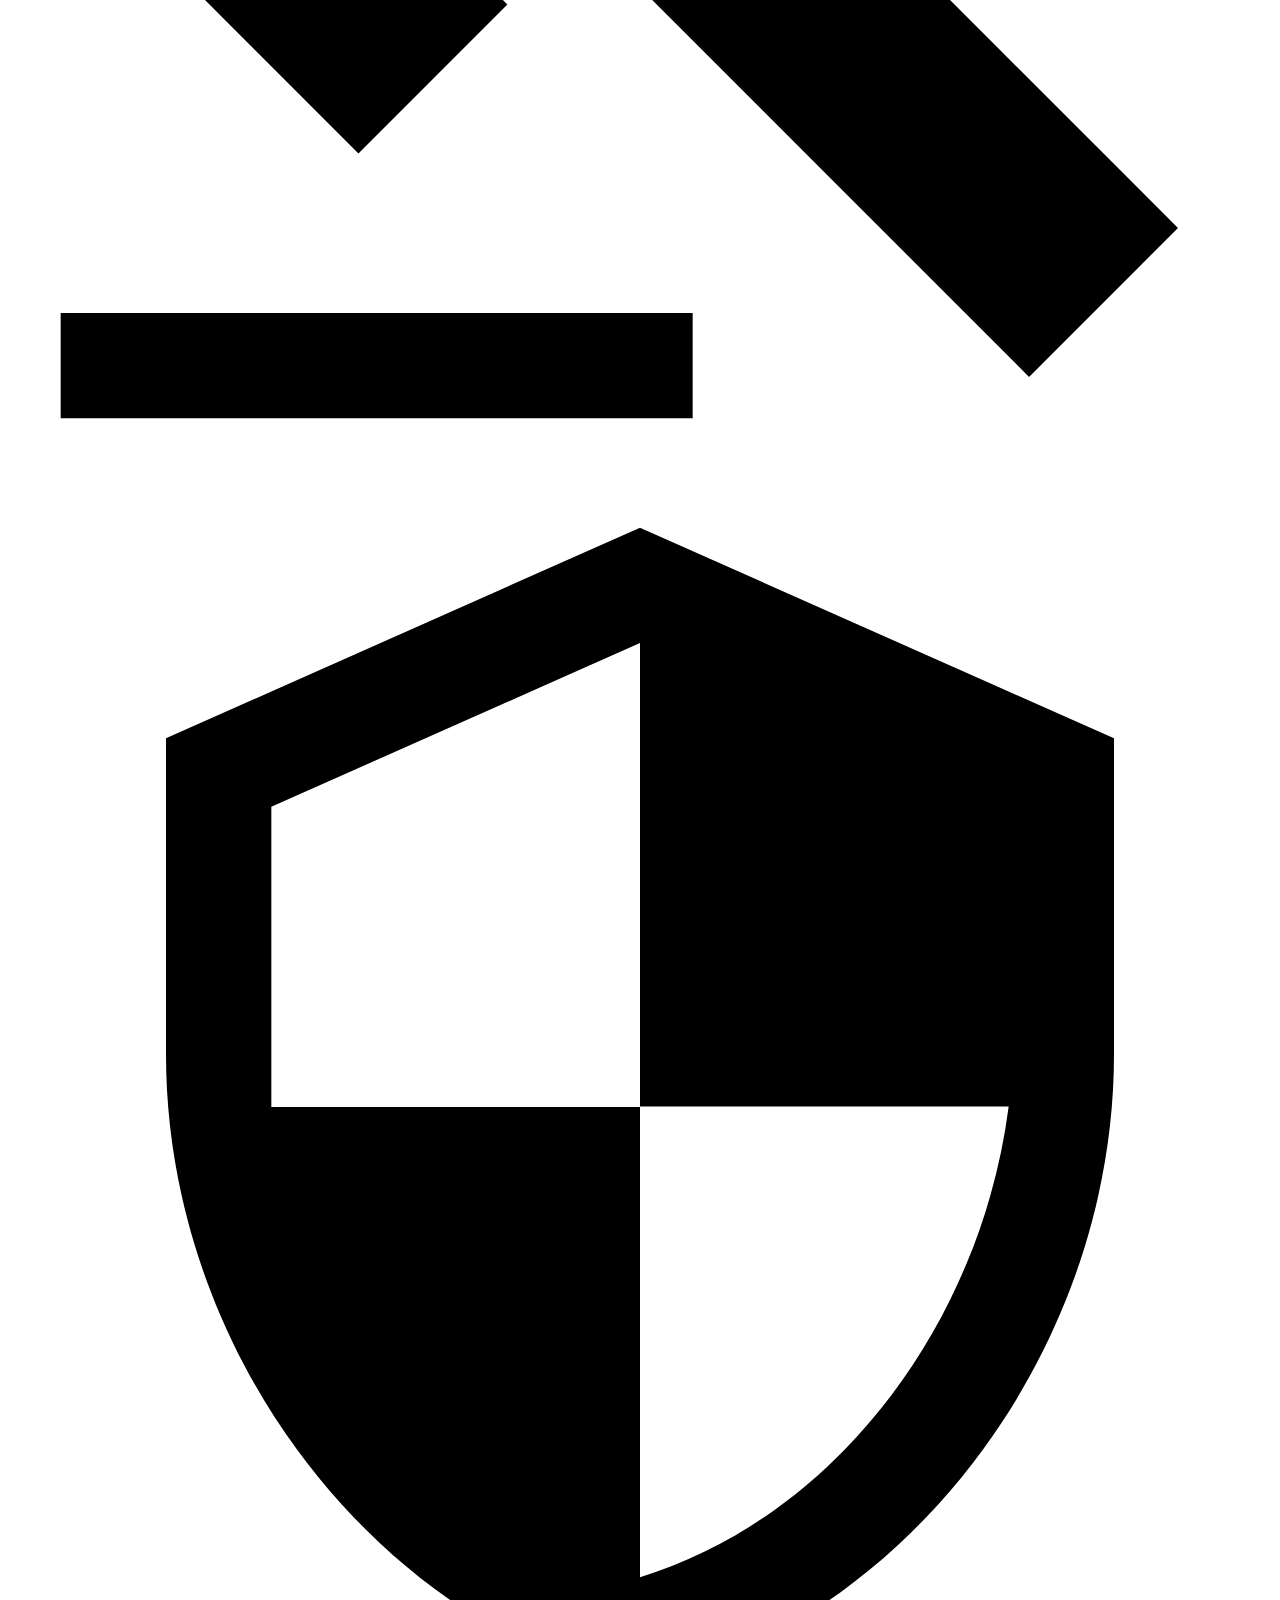
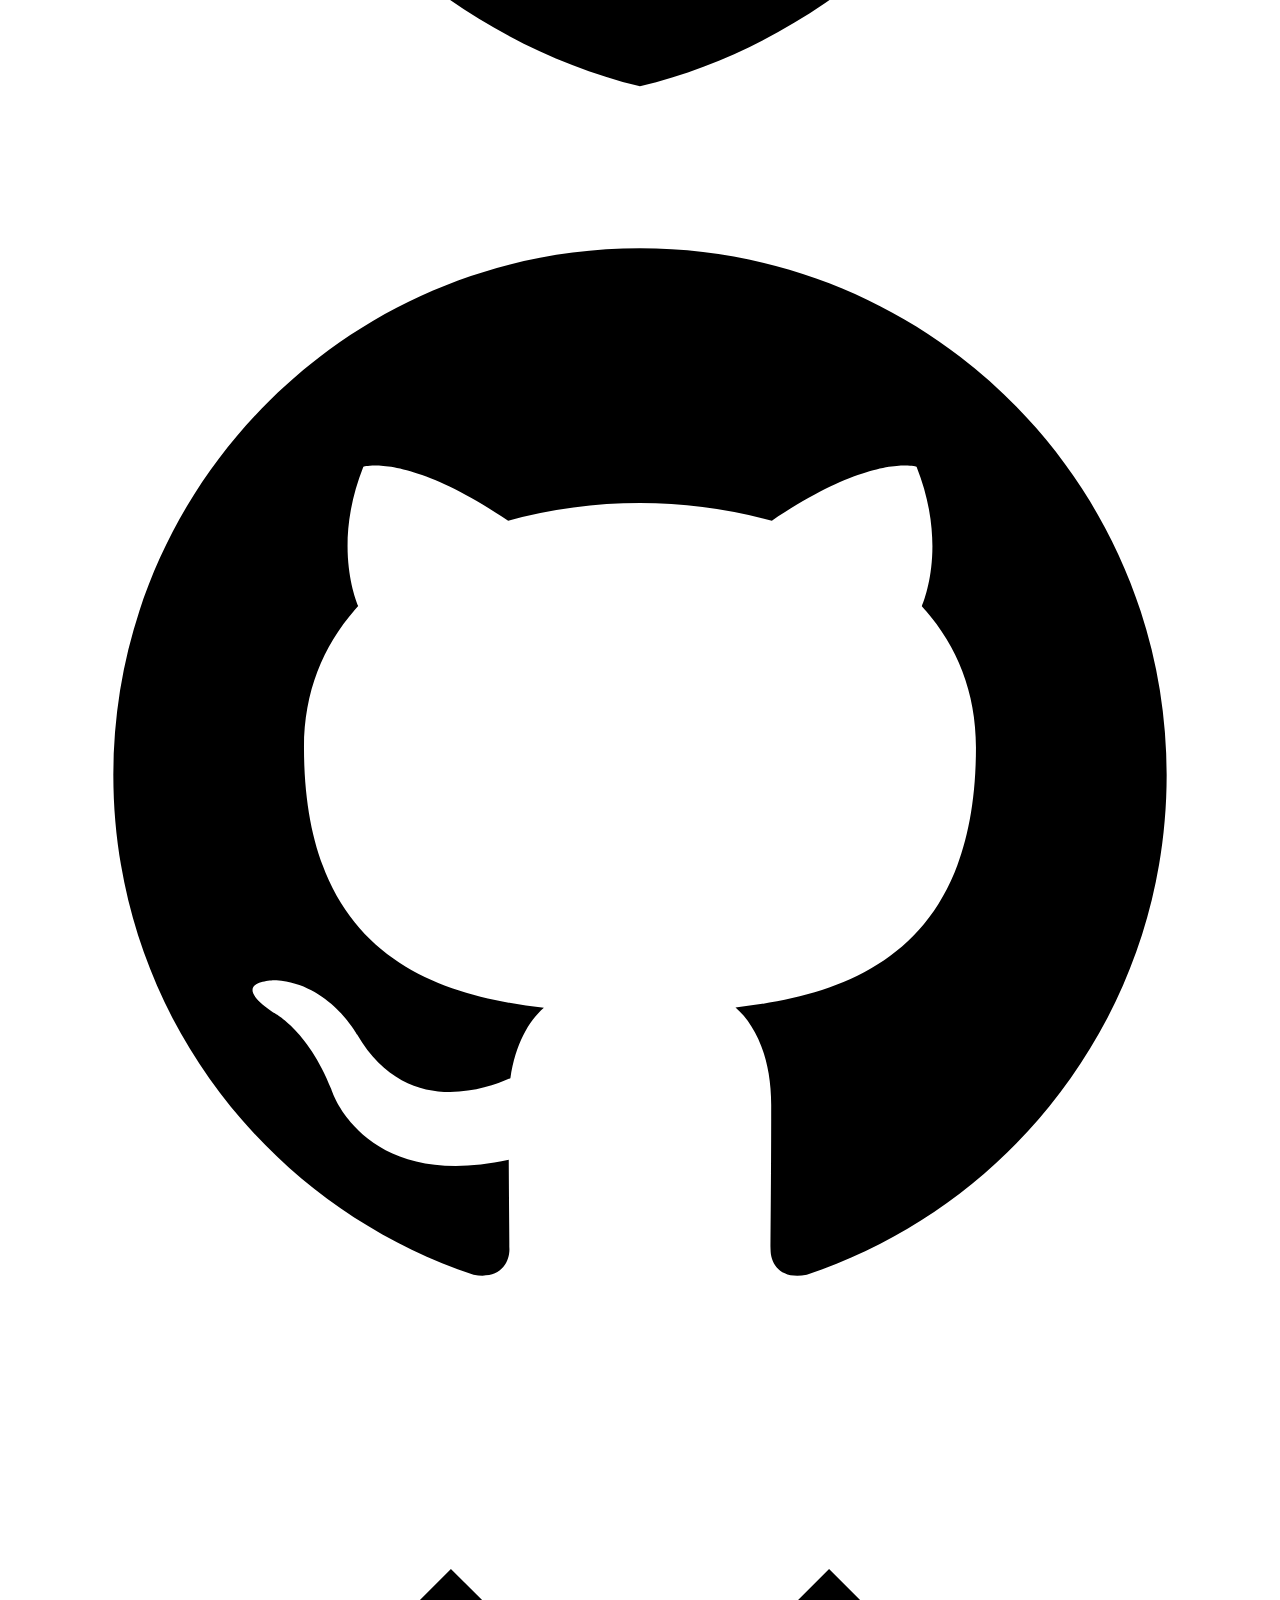
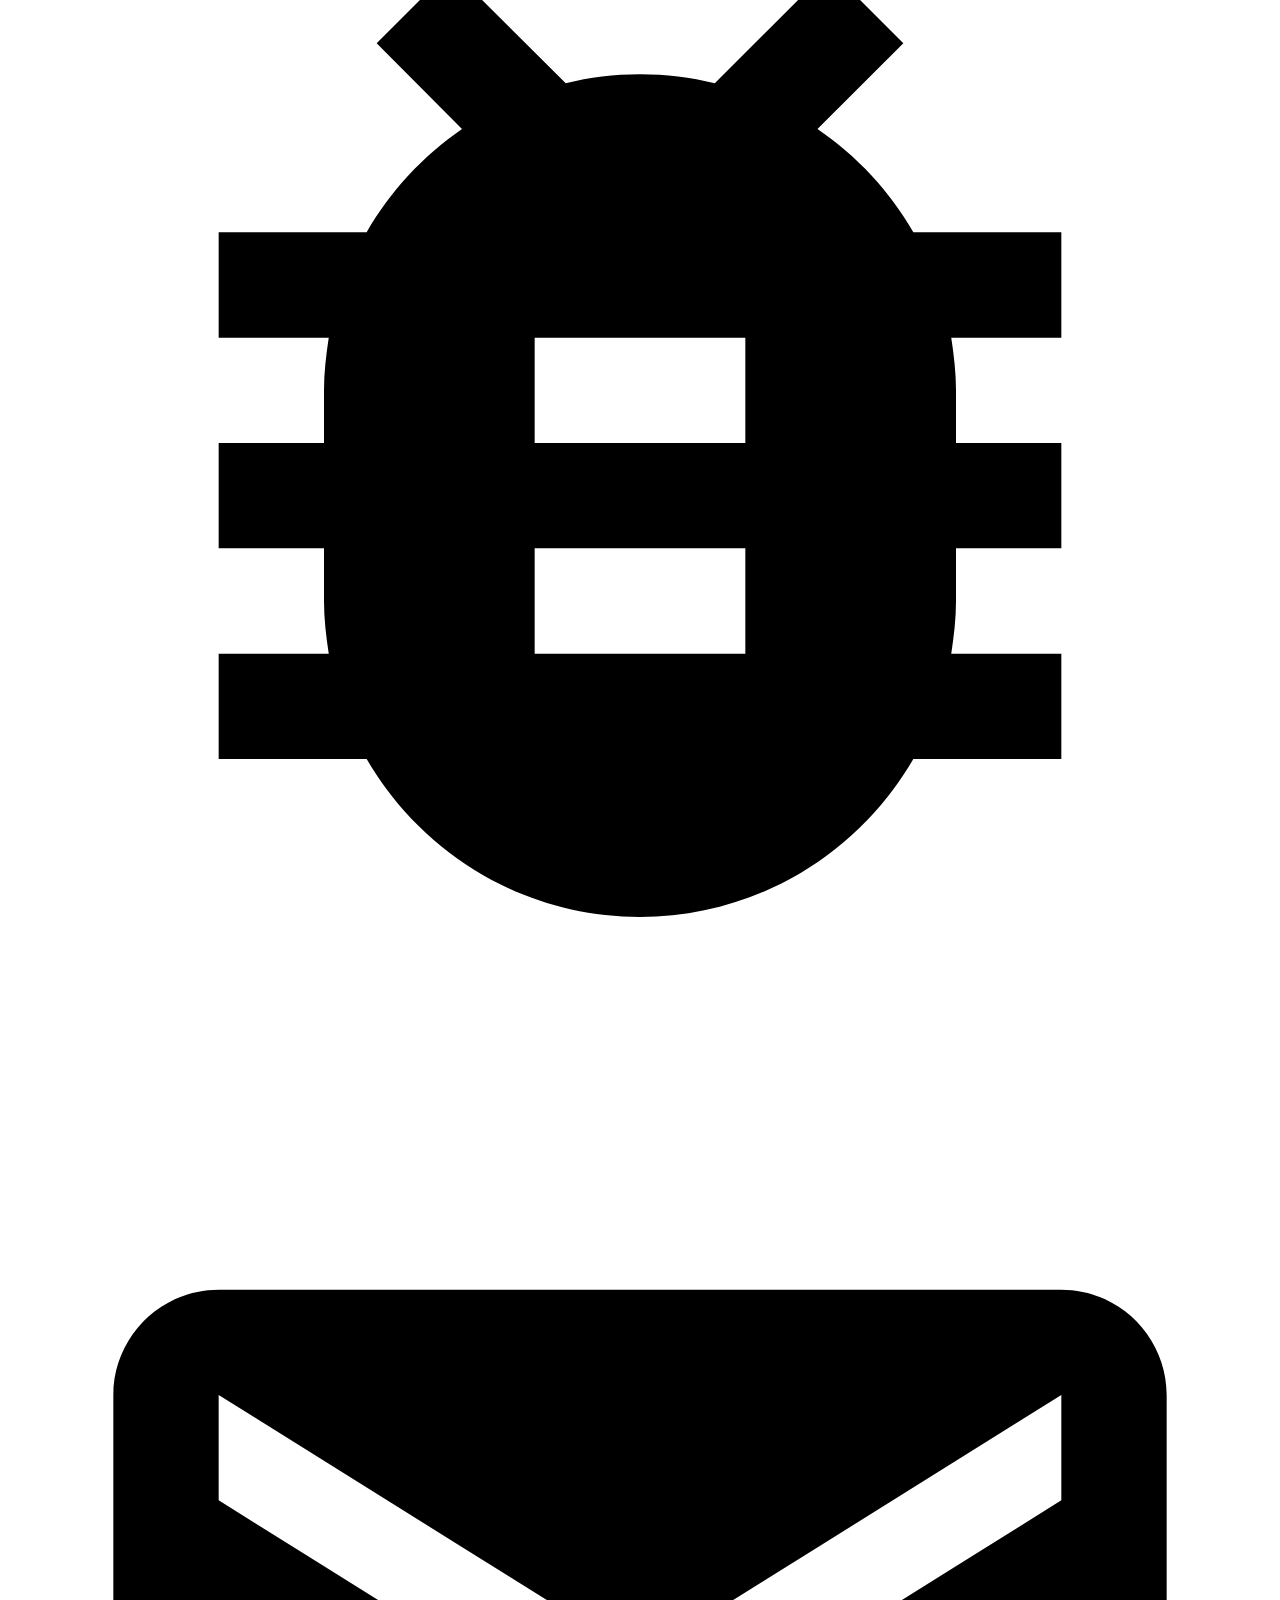
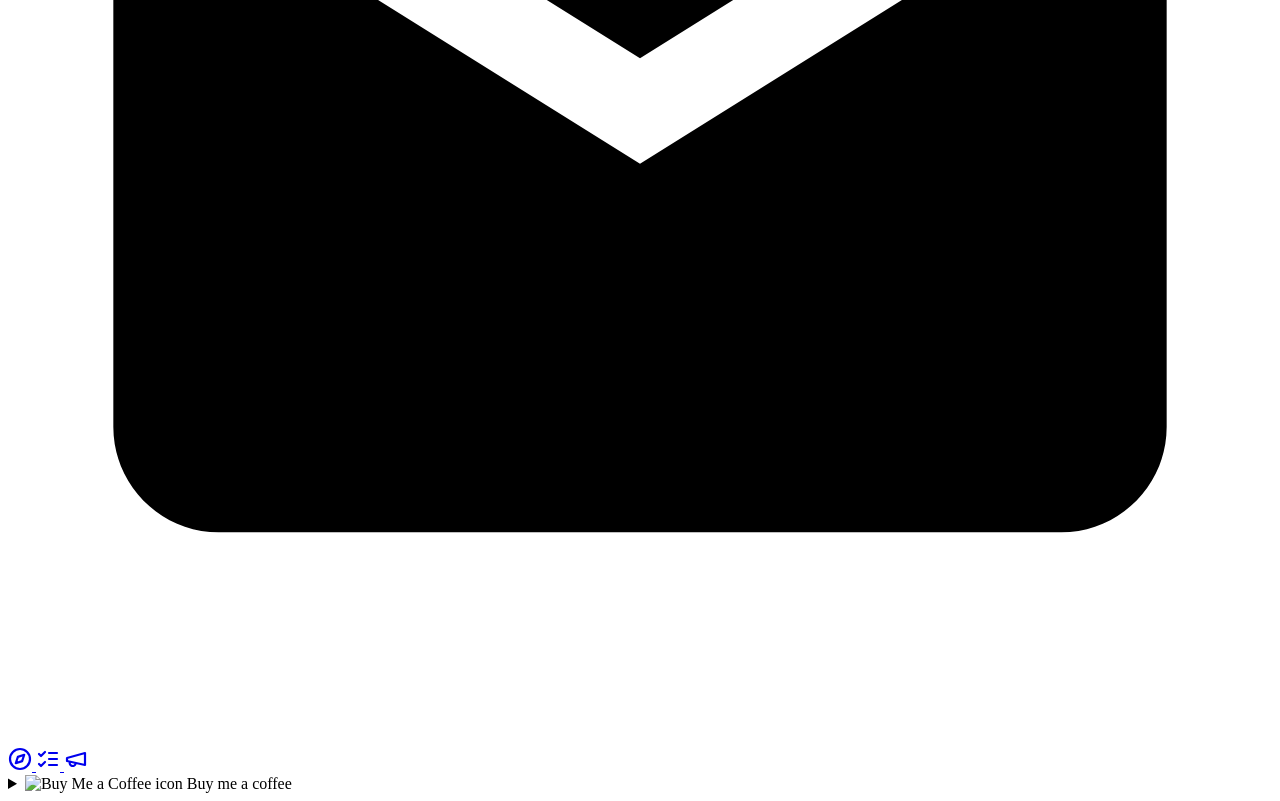
==== commit 8a901398: "fix(security): fix stored XSS + CSP, BCrypt user passwords, OIDC email_verified, and log4j/commons-c" ====
--- a/src/main/resources/templates/index.html
+++ b/src/main/resources/templates/index.html
@@ -10,6 +10,8 @@
     <link rel="stylesheet" th:href="@{/fonts/fonts.css}" href="/fonts/fonts.css">
     <link rel="stylesheet" th:href="@{/css/workspace.css}" href="/css/workspace.css">
     <script th:src="@{/js/api-client.js}" src="/js/api-client.js"></script>
+    <script th:src="@{/js/dock-news.js}" src="/js/dock-news.js" defer></script>
+    <script th:src="@{/js/index.js}" src="/js/index.js" defer></script>
     <style>
         /* Page-local only. auto-style-* names are reused with different meanings in workspace.html,
            so they must not move into the shared stylesheet. */
@@ -42,7 +44,7 @@
     <div class="card">
         <div class="card-header">
             <h2>Workspaces</h2>
-            <button class="btn btn-primary" onclick="showCreateModal()">+ New Workspace</button>
+            <button class="btn btn-primary" type="button" data-action="show-create-modal">+ New Workspace</button>
         </div>
         <div style="margin: 0 1.25rem 1rem 1.25rem; color: #dc2626; background: rgba(220, 38, 38, 0.1); padding: 0.75rem; border-radius: var(--radius); text-align: center; border: 1px solid rgba(220, 38, 38, 0.2); font-size: 0.85rem; font-weight: 500;">
             Inactive workspaces are deleted automatically after 3 months.
@@ -62,8 +64,8 @@
         <label for="wsDesc">Description (optional)</label>
         <textarea id="wsDesc" rows="2" placeholder="A short description"></textarea>
         <div class="modal-actions">
-            <button class="btn auto-style-3"  onclick="hideCreateModal()">Cancel</button>
-            <button class="btn btn-primary" onclick="createWorkspace()">Create</button>
+            <button class="btn auto-style-3" type="button" data-action="hide-create-modal">Cancel</button>
+            <button class="btn btn-primary" type="button" data-action="create-workspace">Create</button>
         </div>
     </div>
 </div>
@@ -96,7 +98,7 @@
         <p class="stats-note" id="statsAttributeBreakdown">Emails - · Phones - · Addresses - · Entitlements - · Roles - · IMs - · Photos - · X509 -</p>
         <p class="stats-note">Estimated disk usage apportions each PostgreSQL relation's on-disk size to this workspace by its share of rows in that relation. It includes table, index, and TOAST storage, but row width differences, dead tuples, and free space are distributed proportionally.</p>
         <div class="modal-actions">
-            <button class="btn btn-info" onclick="hideStatsModal()">Close</button>
+            <button class="btn btn-info" type="button" data-action="hide-stats-modal">Close</button>
         </div>
     </div>
 </div>
@@ -113,244 +115,10 @@
 
 <div class="session-banner" id="sessionExpiredBanner" role="alert" aria-hidden="true">
     <span>Your session expired. Copy anything you still need — unsaved changes are lost on sign-in.</span>
-    <button class="btn btn-primary btn-sm" type="button" onclick="signInAgain()">Sign in again</button>
+    <button class="btn btn-primary btn-sm" type="button" data-action="sign-in-again">Sign in again</button>
 </div>
 
 <div class="toast" id="toast"></div>
-
-<script type="module">
-// apiFetch() and signInAgain() come from /js/api-client.js, loaded in <head>.
-const API = '/api';
-const statsCache = new Map();
-let blockingActionInFlight = false;
-
-async function loadWorkspaces() {
-    try {
-        const res = await apiFetch(`${API}/workspaces`);
-        const data = await res.json();
-        const list = document.getElementById('workspaceList');
-        if (!data.length) {
-            list.innerHTML = '<li class="empty-state">No workspaces yet. Create one to get started.</li>';
-            return;
-        }
-        list.innerHTML = data.map(ws => `
-            <li class="workspace-item" onclick="window.location='/workspaces/${ws.id}'">
-                <div>
-                    <div class="name">${esc(ws.name)}</div>
-                    <div class="meta">Workspace ID ${esc(ws.id)}</div>
-                    <div class="meta">Owner ${esc(ws.createdByDisplayName || ws.createdByUsername || 'n/a')}</div>
-                    <div class="meta" id="ws-size-${ws.id}">Total size Loading...</div>
-                    <div class="meta">Created ${new Date(ws.createdAt).toLocaleString()}</div>
-                    <div class="meta">Last updated ${ws.updatedAt ? new Date(ws.updatedAt).toLocaleString() : 'N/A'}</div>
-                </div>
-                <div class="actions" onclick="event.stopPropagation()">
-                    <a href="/workspaces/${ws.id}" class="btn btn-primary btn-sm" style="text-decoration: none;">Open</a>
-                    <button class="btn btn-secondary btn-sm" onclick="showWorkspaceStats('${ws.id}','${esc(ws.name)}')">Stats</button>
-                    <button class="btn btn-danger btn-sm" onclick="deleteWorkspace('${ws.id}','${esc(ws.name)}')">Delete</button>
-                </div>
-            </li>
-        `).join('');
-        await Promise.all(data.map(ws => hydrateWorkspaceSize(ws.id)));
-    } catch {
-        document.getElementById('workspaceList').innerHTML = '<li class="empty-state">Failed to load workspaces.</li>';
-    }
-}
-
-async function hydrateWorkspaceSize(workspaceId) {
-    try {
-        const stats = await loadWorkspaceStats(workspaceId);
-        const size = document.getElementById(`ws-size-${workspaceId}`);
-        if (size) {
-            size.textContent = `Total size ${formatBytes(stats.storage?.estimatedRowBytes)}`;
-        }
-    } catch {
-        const size = document.getElementById(`ws-size-${workspaceId}`);
-        if (size) {
-            size.textContent = 'Total size unavailable';
-        }
-    }
-}
-
-async function loadWorkspaceStats(workspaceId) {
-    if (statsCache.has(workspaceId)) {
-        return statsCache.get(workspaceId);
-    }
-    const res = await apiFetch(`${API}/workspaces/${workspaceId}/stats`);
-    if (!res.ok) {
-        throw new Error('Failed to load workspace stats');
-    }
-    const stats = await res.json();
-    statsCache.set(workspaceId, stats);
-    return stats;
-}
-
-async function showWorkspaceStats(workspaceId, workspaceName) {
-    if (statsCache.has(workspaceId)) {
-        const stats = statsCache.get(workspaceId);
-        document.getElementById('statsModalTitle').textContent = `Workspace Stats: ${workspaceName}`;
-        renderWorkspaceStats(stats, 'stats');
-        document.getElementById('statsModal').classList.add('active');
-        return;
-    }
-    await runBlockingAction('Loading workspace stats', async () => {
-        try {
-            const stats = await loadWorkspaceStats(workspaceId);
-            document.getElementById('statsModalTitle').textContent = `Workspace Stats: ${workspaceName}`;
-            renderWorkspaceStats(stats, 'stats');
-            document.getElementById('statsModal').classList.add('active');
-        } catch {
-            toast('Failed to load workspace stats');
-        }
-    });
-}
-
-function hideStatsModal() {
-    document.getElementById('statsModal').classList.remove('active');
-}
-
-function setActionOverlay(active, title = 'Please wait', copy = 'The UI is locked until the request completes.') {
-    const overlay = document.getElementById('actionOverlay');
-    if (!overlay) {
-        return;
-    }
-    overlay.classList.toggle('active', active);
-    overlay.setAttribute('aria-hidden', active ? 'false' : 'true');
-    setText('actionOverlayTitle', title);
-    setText('actionOverlayCopy', copy);
-}
-
-async function runBlockingAction(title, operation, copy = 'This action may take a moment while the database responds.') {
-    if (blockingActionInFlight) {
-        return;
-    }
-    blockingActionInFlight = true;
-    setActionOverlay(true, title, copy);
-    try {
-        return await operation();
-    } catch (err) {
-        console.error('Action failed:', err);
-        toast('Request failed');
-        return null;
-    } finally {
-        blockingActionInFlight = false;
-        setActionOverlay(false);
-    }
-}
-
-function showCreateModal() { document.getElementById('createModal').classList.add('active'); document.getElementById('wsName').focus(); }
-function hideCreateModal() { document.getElementById('createModal').classList.remove('active'); }
-
-async function createWorkspace() {
-    const name = document.getElementById('wsName').value.trim();
-    if (!name) return;
-    const desc = document.getElementById('wsDesc').value.trim();
-    await runBlockingAction('Creating workspace', async () => {
-        const res = await apiFetch(`${API}/workspaces`, {
-            method: 'POST', headers: {'Content-Type': 'application/json'},
-            body: JSON.stringify({name, description: desc || null})
-        });
-        if (!res.ok) {
-            const msg = await res.text();
-            toast(msg || 'Failed to create workspace');
-            return;
-        }
-        hideCreateModal();
-        document.getElementById('wsName').value = '';
-        document.getElementById('wsDesc').value = '';
-        toast('Workspace created');
-        await loadWorkspaces();
-    });
-}
-
-async function deleteWorkspace(id, name) {
-    if (!confirm(`Delete workspace "${name}"? This also deletes all its data.`)) return;
-    await runBlockingAction('Deleting workspace', async () => {
-        const res = await apiFetch(`${API}/workspaces/${id}`, {method: 'DELETE'});
-        if (!res.ok) {
-            const msg = await res.text();
-            toast(msg || 'Failed to delete workspace');
-            return;
-        }
-        statsCache.delete(id);
-        toast('Workspace deleted');
-        await loadWorkspaces();
-    });
-}
-
-function toast(msg) {
-    const t = document.getElementById('toast');
-    t.textContent = msg; t.classList.add('show');
-    setTimeout(() => t.classList.remove('show'), 2500);
-}
-
-function renderWorkspaceStats(stats, prefix) {
-    const objects = stats?.objects || {};
-    const relations = stats?.relations || {};
-    const storage = stats?.storage || {};
-    const attributes = objects.userAttributes || {};
-
-    setText(`${prefix}Objects`, formatNumber(objects.total));
-    setText(`${prefix}Relations`, formatNumber(relations.total));
-    setText(`${prefix}Storage`, formatBytes(storage.estimatedRowBytes));
-    setText(`${prefix}Users`, formatNumber(objects.users));
-    setText(`${prefix}Groups`, formatNumber(objects.groups));
-    setText(`${prefix}Tokens`, formatNumber(objects.tokens));
-    setText(`${prefix}Logs`, formatNumber(objects.logs));
-    setText(`${prefix}Attributes`, formatNumber(objects.userAttributeRows));
-    setText(`${prefix}Memberships`, formatNumber(relations.groupMemberships));
-    setText(
-        `${prefix}AttributeBreakdown`,
-        `Emails ${formatNumber(attributes.emails)} · Phones ${formatNumber(attributes.phoneNumbers)} · Addresses ${formatNumber(attributes.addresses)} · Entitlements ${formatNumber(attributes.entitlements)} · Roles ${formatNumber(attributes.roles)} · IMs ${formatNumber(attributes.ims)} · Photos ${formatNumber(attributes.photos)} · X509 ${formatNumber(attributes.x509Certificates)}`);
-}
-
-function setText(id, value) {
-    const element = document.getElementById(id);
-    if (element) {
-        element.textContent = value;
-    }
-}
-
-function formatNumber(value) {
-    if (typeof value !== 'number' || Number.isNaN(value)) {
-        return '-';
-    }
-    return new Intl.NumberFormat().format(value);
-}
-
-function formatBytes(value) {
-    if (typeof value !== 'number' || Number.isNaN(value)) {
-        return '-';
-    }
-    if (value < 1024) {
-        return `${formatNumber(value)} B`;
-    }
-
-    const units = ['KB', 'MB', 'GB', 'TB'];
-    let size = value / 1024;
-    let unitIndex = 0;
-    while (size >= 1024 && unitIndex < units.length - 1) {
-        size /= 1024;
-        unitIndex += 1;
-    }
-    return `${size.toFixed(size >= 10 ? 1 : 2)} ${units[unitIndex]}`;
-}
-
-function esc(s) { const d = document.createElement('div'); d.textContent = s; return d.innerHTML; }
-
-globalThis.showCreateModal = showCreateModal;
-globalThis.hideCreateModal = hideCreateModal;
-globalThis.createWorkspace = createWorkspace;
-globalThis.showWorkspaceStats = showWorkspaceStats;
-globalThis.hideStatsModal = hideStatsModal;
-globalThis.deleteWorkspace = deleteWorkspace;
-
-try {
-    await loadWorkspaces();
-} catch (err) {
-    console.error('Initialization error:', err);
-    toast('Failed to load workspaces');
-}
-</script>
 <footer class="site-footer">
     <nav class="site-footer-icons" aria-label="Legal and contact links">
         <a href="https://scimsandbox.github.io/scim-app-policy/terms.html" target="_blank" rel="noopener noreferrer" aria-label="Terms of Service" title="Terms of Service">
@@ -378,7 +146,7 @@
     <a th:href="${validatorUrl}" href="https://val.scimsandbox.net/" target="_blank" rel="noopener noreferrer" class="floating-side-btn" data-tooltip="SCIM Compliance" data-tooltip-pos="left" aria-label="SCIM Compliance">
         <svg aria-hidden="true" xmlns="http://www.w3.org/2000/svg" width="24" height="24" viewBox="0 0 24 24" fill="none" stroke="currentColor" stroke-width="2.2" stroke-linecap="round" stroke-linejoin="round"><path d="m3 17 2 2 4-4"></path><path d="m3 7 2 2 4-4"></path><path d="M13 6h8"></path><path d="M13 12h8"></path><path d="M13 18h8"></path></svg>
     </a>
-    <a th:href="|${websiteUrl ?: 'https://scimsandbox.net'}/#news|" href="https://scimsandbox.net/#news" th:attr="data-news-feed-url=|${websiteUrl ?: 'https://scimsandbox.net'}/news/index.json|" data-news-feed-url="https://scimsandbox.net/news/index.json" target="_blank" rel="noopener noreferrer" class="floating-side-btn floating-side-btn-news" data-tooltip="What's New" data-tooltip-pos="left" aria-label="What's New">
+    <a th:href="|${websiteUrl}/#news|" href="https://scimsandbox.net/#news" th:attr="data-news-feed-url=|${websiteUrl}/news/index.json|" data-news-feed-url="https://scimsandbox.net/news/index.json" target="_blank" rel="noopener noreferrer" class="floating-side-btn floating-side-btn-news" data-tooltip="What's New" data-tooltip-pos="left" aria-label="What's New">
         <svg aria-hidden="true" xmlns="http://www.w3.org/2000/svg" width="24" height="24" viewBox="0 0 24 24" fill="none" stroke="currentColor" stroke-width="2.2" stroke-linecap="round" stroke-linejoin="round"><path d="m3 11 18-5v12L3 14v-3z"></path><path d="M11.6 16.8a3 3 0 1 1-5.8-1.6"></path></svg>
         <span class="news-unread-dot" aria-hidden="true" hidden></span>
     </a>
